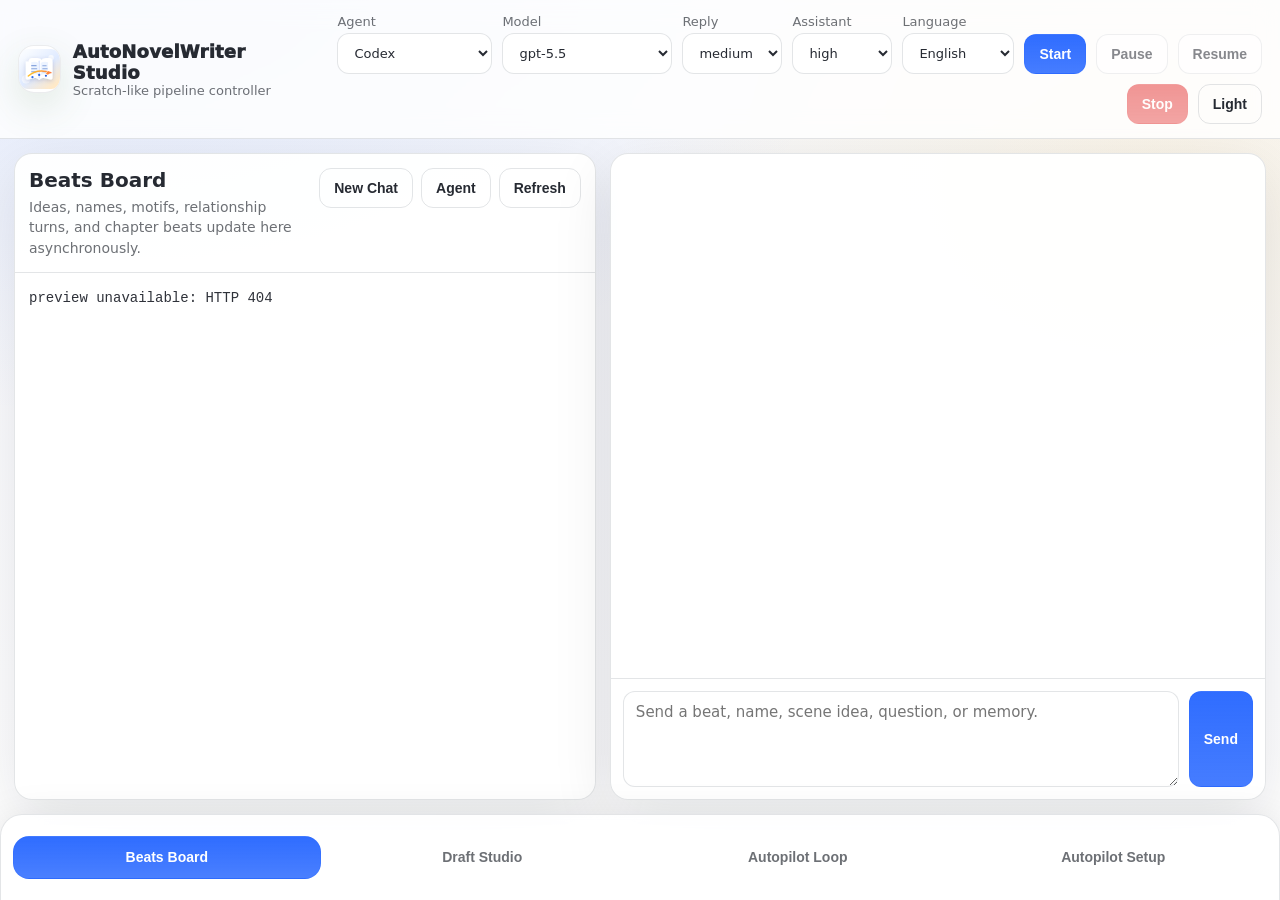
==== pwa/index.html @ f97e1dcf "Add browser chat sessions" ====
<!doctype html>
<html lang="en">
  <head>
    <meta charset="UTF-8" />
    <meta
      name="viewport"
      content="width=device-width, initial-scale=1, maximum-scale=1, user-scalable=no, viewport-fit=cover"
    />
    <title>AutoNovelWriter Studio</title>
    <link rel="icon" href="autonovelwriter-icon.svg" type="image/svg+xml" />
    <link rel="apple-touch-icon" href="autonovelwriter-icon-192.png" />
    <link rel="manifest" href="manifest.json" />
    <meta name="theme-color" content="#2767ff" />
    <link rel="stylesheet" href="styles.css" />
    <script>
      window.__AUTOAPPDEV_CONFIG__ = window.__AUTOAPPDEV_CONFIG__ || {};
    </script>
    <script src="config.local.js"></script>
    <script>
      (() => {
        const cfg = window.__AUTOAPPDEV_CONFIG__;
        const hasApiBase = Object.prototype.hasOwnProperty.call(cfg, "API_BASE_URL");
        if (!hasApiBase || cfg.API_BASE_URL === undefined || cfg.API_BASE_URL === null) {
          const localHosts = new Set(["127.0.0.1", "localhost", "::1"]);
          cfg.API_BASE_URL = localHosts.has(window.location.hostname) ? "http://127.0.0.1:8788" : "";
        }
      })();
    </script>
    <script src="api-client.js" defer></script>
    <script src="i18n.js" defer></script>
    <script src="app.js" defer></script>
  </head>
  <body data-theme="light">
    <header class="topbar">
      <div class="brand">
        <div class="logo">
          <img src="autonovelwriter-icon.svg" alt="AutoNovelWriter icon" />
        </div>
        <div class="brand-text">
          <div class="brand-name" data-i18n="ui.brand.name">AutoNovelWriter Studio</div>
          <div class="brand-sub" data-i18n="ui.brand.sub">Scratch-like pipeline controller</div>
        </div>
      </div>

      <button class="btn btn--ghost settings-toggle" id="settings-toggle" type="button" aria-expanded="false" aria-controls="topbar-controls">
        Settings
      </button>

      <div class="controls" id="topbar-controls">
        <div class="select">
          <label data-i18n="ui.label.agent">Agent</label>
          <select id="agent-select">
            <option value="codex">Codex</option>
            <option value="copilot" disabled>Copilot (coming)</option>
            <option value="gemini" disabled>Gemini (coming)</option>
            <option value="claude" disabled>Claude (coming)</option>
          </select>
        </div>
        <div class="select">
          <label data-i18n="ui.label.model">Model</label>
          <select id="model-select">
            <option value="gpt-5.5" selected>gpt-5.5</option>
            <option value="gpt-5.3-codex">gpt-5.3-codex</option>
            <option value="gpt-5.3-codex-mini" disabled>gpt-5.3-codex-mini</option>
          </select>
        </div>
        <div class="select">
          <label>Reply</label>
          <select id="novel-reply-reasoning">
            <option value="medium" selected>medium</option>
            <option value="low">low</option>
            <option value="high">high</option>
          </select>
        </div>
        <div class="select">
          <label>Assistant</label>
          <select id="novel-assistant-reasoning">
            <option value="high" selected>high</option>
            <option value="medium">medium</option>
            <option value="xhigh">xhigh</option>
          </select>
        </div>

        <div class="select">
          <label data-i18n="ui.label.language">Language</label>
          <select id="ui-lang">
            <option value="zh-Hans">中文(简体)</option>
            <option value="zh-Hant">中文(繁體)</option>
            <option value="en" selected>English</option>
            <option value="ja">日本語</option>
            <option value="ko">한국어</option>
            <option value="vi">Tiếng Việt</option>
            <option value="ar">العربية</option>
            <option value="fr">Français</option>
            <option value="es">Español</option>
          </select>
        </div>

        <button class="btn btn--primary" id="btn-start" data-i18n="ui.btn.start">Start</button>
        <button class="btn" id="btn-pause" data-i18n="ui.btn.pause">Pause</button>
        <button class="btn" id="btn-resume" data-i18n="ui.btn.resume">Resume</button>
        <button class="btn btn--danger" id="btn-stop" data-i18n="ui.btn.stop">Stop</button>
        <span class="ctrl-msg" id="ctrl-msg" aria-live="polite"></span>

        <button class="btn btn--ghost" id="btn-theme">Light</button>
      </div>
    </header>

    <main class="layout workspace-panel" data-novel-panel="setup" hidden aria-label="Autopilot setup workspace">
      <section class="panel panel--toolbox">
        <div class="panel-head">
          <div class="panel-title" data-i18n="ui.panel.blocks.title">Blocks</div>
          <div class="panel-hint" data-i18n="ui.panel.blocks.hint">Drag to canvas</div>
        </div>
        <div class="toolbox" id="toolbox">
          <div class="block block--plan" draggable="true" data-block="plan" data-i18n="ui.block.plan">Plan</div>
          <div class="block block--work" draggable="true" data-block="work" data-i18n="ui.block.work">Work</div>
          <div class="block block--debug" draggable="true" data-block="debug" data-i18n="ui.block.debug">Debug</div>
          <div class="block block--fix" draggable="true" data-block="fix" data-i18n="ui.block.fix">Fix</div>
          <div class="block block--summary" draggable="true" data-block="summary" data-i18n="ui.block.summary">
            Summary
          </div>
          <div class="block block--summary" draggable="true" data-block="update_readme" data-i18n="ui.block.update_readme">
            Update README
          </div>
          <div class="block block--release" draggable="true" data-block="commit_push" data-i18n="ui.block.commit_push">
            Commit+Push
          </div>
          <div class="block block--loop" draggable="true" data-block="metatasks_generator" data-i18n="ui.block.metatasks_generator">
            Meta Tasks
          </div>
          <div class="block block--loop" draggable="true" data-block="for_n_round" data-i18n="ui.block.for_n_round">
            For N_ROUND
          </div>
          <div class="block block--loop" draggable="true" data-block="for_each_task" data-i18n="ui.block.for_each_task">
            For each task
          </div>
          <div class="block block--loop" draggable="true" data-block="if_else" data-i18n="ui.block.if_else">
            If/Else
          </div>
        </div>
      </section>

      <section class="panel panel--canvas">
        <div class="panel-head">
          <div class="panel-title" data-i18n="ui.panel.program.title">Program</div>
          <div class="panel-actions">
            <button class="btn btn--ghost" type="button" data-agent-monitor>Agent</button>
            <button class="btn btn--ghost" id="btn-clear" data-i18n="ui.btn.clear">Clear</button>
            <button class="btn btn--ghost" id="btn-export" data-i18n="ui.btn.export_json">Export JSON</button>
            <button class="btn btn--ghost" id="btn-send-plan" data-i18n="ui.btn.send_plan">Send Plan</button>
            <button class="btn btn--ghost" id="btn-save-script" data-i18n="ui.btn.save_script">Save Script</button>
            <button class="btn btn--ghost" id="btn-load-script" data-i18n="ui.btn.load_script">Load Script</button>
          </div>
        </div>
        <div class="canvas" id="canvas" aria-label="Program canvas" data-i18n-aria-label="ui.canvas.aria">
          <div class="canvas-empty" id="canvas-empty">
            <span data-i18n="ui.canvas.empty">Drop blocks here to build a pipeline.</span>
          </div>
        </div>
        <pre class="export" id="export" hidden></pre>
      </section>

      <section class="panel panel--right">
        <div class="tabs">
          <button class="tab is-active" data-tab="status" data-i18n="ui.tab.status">Status</button>
          <button class="tab" data-tab="chat" data-i18n="ui.tab.inbox">Inbox</button>
          <button class="tab" data-tab="logs" data-i18n="ui.tab.logs">Logs</button>
          <button class="tab" data-tab="actions" data-i18n="ui.tab.actions">Actions</button>
          <button class="tab" data-tab="script" data-i18n="ui.tab.script">Script</button>
        </div>

        <div class="tabview" id="tab-status">
          <div class="kv">
            <div class="k" data-i18n="ui.status.backend">Backend</div>
            <div class="v badge badge--unknown" id="backend-health">unknown</div>
          </div>
          <div class="kv">
            <div class="k" data-i18n="ui.status.db">DB</div>
            <div class="v badge badge--unknown" id="db-health">unknown</div>
          </div>
          <div class="kv">
            <div class="k" data-i18n="ui.status.pipeline">Pipeline</div>
            <div class="v badge badge--unknown" id="pipeline-status">idle</div>
          </div>
          <div class="kv">
            <div class="k" data-i18n="ui.status.pid">PID</div>
            <div class="v" id="pipeline-pid">-</div>
          </div>
          <div class="hintbox">
            Use Inbox to inject guidance while the pipeline runs. Messages are written to a runtime inbox that scripts can consume.
          </div>

          <div class="divider"></div>
          <div class="panel-title" data-i18n="ui.panel.workspace.title">Workspace</div>
          <div class="panel-hint" data-i18n="ui.panel.workspace.hint">Materials + shared context (persisted per workspace)</div>

          <div class="actionsection scriptbar">
            <input class="input" id="ws-slug" placeholder="my_workspace" data-i18n-placeholder="ui.ws.slug_ph" />
            <button class="btn btn--ghost" id="ws-load" data-i18n="ui.btn.load">Load</button>
            <button class="btn btn--ghost" id="ws-save" data-i18n="ui.btn.save">Save</button>
          </div>

          <div class="actiongrid">
            <div class="select">
              <label data-i18n="ui.ws.default_language">Default language</label>
              <select id="ws-language">
                <option value="zh-Hans">zh-Hans</option>
                <option value="zh-Hant">zh-Hant</option>
                <option value="en" selected>en</option>
                <option value="ja">ja</option>
                <option value="ko">ko</option>
                <option value="vi">vi</option>
                <option value="ar">ar</option>
                <option value="fr">fr</option>
                <option value="es">es</option>
              </select>
            </div>
            <div class="select">
              <label data-i18n="ui.ws.shared_context_path_optional">Shared context path (optional)</label>
              <input
                class="input"
                id="ws-context-path"
                placeholder="docs/shared_context.md"
                data-i18n-placeholder="ui.ws.shared_context_path_ph"
              />
            </div>
          </div>

          <div class="select actionsection">
            <label data-i18n="ui.ws.materials_paths">Materials paths (one per line)</label>
            <textarea
              class="input action-text"
              id="ws-materials"
              spellcheck="false"
              placeholder="materials\nmaterials/screenshots"
              data-i18n-placeholder="ui.ws.materials_paths_ph"
            ></textarea>
          </div>

          <div class="select actionsection">
            <label data-i18n="ui.ws.shared_context_text">Shared context text</label>
            <textarea
              class="input action-text"
              id="ws-context-text"
              spellcheck="false"
              placeholder="Shared context visible to all tasks in this workspace..."
              data-i18n-placeholder="ui.ws.shared_context_text_ph"
            ></textarea>
          </div>

          <div class="script-msg" id="ws-msg" aria-live="polite"></div>
          <div class="hintbox">
            Workspace config is validated to stay under <code>auto-apps/&lt;workspace&gt;/</code>.
            Paths must be workspace-relative (no <code>..</code>, no absolute paths).
          </div>
        </div>

        <div class="tabview" id="tab-chat" hidden>
          <div class="chatlog" id="chatlog"></div>
          <div class="chatbar">
            <input
              class="input"
              id="chat-input"
              placeholder="Send a message to the pipeline inbox..."
              data-i18n-placeholder="ui.chat.input_ph"
            />
            <button class="btn btn--primary" id="chat-send" data-i18n="ui.btn.send">Send</button>
          </div>
        </div>

        <div class="tabview" id="tab-logs" hidden>
          <div class="logbar">
            <select class="input" id="log-select">
              <option value="pipeline">pipeline.log</option>
              <option value="backend">backend.log</option>
            </select>
            <button
              class="btn btn--ghost"
              id="log-follow"
              aria-label="Auto-scroll follow"
              aria-pressed="true"
              title="Toggle auto-scroll (pause to select/copy)"
              data-i18n-aria-label="ui.logs.follow_aria"
              data-i18n-title="ui.logs.follow_title"
            >
              Pause
            </button>
            <button class="btn btn--ghost" id="log-refresh" data-i18n="ui.btn.refresh">Refresh</button>
          </div>
          <pre class="logview" id="logview"></pre>
        </div>

        <div class="tabview" id="tab-actions" hidden>
          <div class="actionbar">
            <button class="btn btn--ghost" id="actions-refresh" data-i18n="ui.btn.refresh">Refresh</button>
            <button class="btn btn--ghost" id="actions-new" data-i18n="ui.btn.new">New</button>
            <button class="btn btn--ghost" id="actions-save" data-i18n="ui.btn.save">Save</button>
            <button class="btn btn--ghost btn--danger" id="actions-delete" data-i18n="ui.btn.delete">Delete</button>
          </div>

          <div
            class="actionlist"
            id="actions-list"
            aria-label="Action definitions"
            data-i18n-aria-label="ui.actions.list_aria"
          ></div>

          <div class="divider"></div>

          <div class="actiongrid">
            <div class="select">
              <label data-i18n="ui.actions.id">ID</label>
              <input
                class="input"
                id="action-id"
                type="text"
                placeholder="(new)"
                data-i18n-placeholder="ui.actions.id_ph"
                disabled
              />
            </div>
            <div class="select">
              <label data-i18n="ui.actions.enabled">Enabled</label>
              <select id="action-enabled">
                <option value="true">true</option>
                <option value="false">false</option>
              </select>
            </div>
            <div class="select">
              <label data-i18n="ui.actions.title">Title</label>
              <input
                class="input"
                id="action-title"
                placeholder="Action title"
                data-i18n-placeholder="ui.actions.action_title_ph"
              />
            </div>
            <div class="select">
              <label data-i18n="ui.actions.kind">Kind</label>
              <select id="action-kind">
                <option value="prompt">prompt</option>
                <option value="command">command</option>
              </select>
            </div>
          </div>

          <div class="actionsection" id="action-section-prompt">
            <div class="select">
              <label data-i18n="ui.actions.prompt">Prompt</label>
              <textarea
                class="input action-text"
                id="action-prompt"
                spellcheck="false"
                placeholder="Prompt template..."
                data-i18n-placeholder="ui.actions.prompt_ph"
              ></textarea>
            </div>
            <div class="actiongrid">
              <div class="select">
                <label data-i18n="ui.actions.agent_optional">Agent (optional)</label>
                <input class="input" id="action-agent" placeholder="codex" />
              </div>
              <div class="select">
                <label data-i18n="ui.actions.model_optional">Model (optional)</label>
                <input class="input" id="action-model" placeholder="gpt-5.3-codex" />
              </div>
            </div>
            <div class="actiongrid">
              <div class="select">
                <label data-i18n="ui.actions.reasoning">Reasoning</label>
                <select id="action-reasoning">
                  <option value="low">low</option>
                  <option value="medium" selected>medium</option>
                  <option value="high">high</option>
                  <option value="xhigh">xhigh</option>
                </select>
              </div>
              <div class="select">
                <label data-i18n="ui.actions.timeout_optional">Timeout (s, optional)</label>
                <input class="input" id="action-timeout" type="number" min="5" max="300" step="1" placeholder="45" />
              </div>
            </div>
          </div>

          <div class="actionsection" id="action-section-command" hidden>
            <div class="select">
              <label data-i18n="ui.actions.cmd">Cmd</label>
              <textarea
                class="input action-text"
                id="action-cmd"
                spellcheck="false"
                placeholder="bash scripts/my_tool.sh"
                data-i18n-placeholder="ui.actions.cmd_ph"
              ></textarea>
            </div>
            <div class="actiongrid">
              <div class="select">
                <label data-i18n="ui.actions.shell_v0">Shell (v0)</label>
                <input class="input" id="action-shell" value="bash" disabled />
              </div>
              <div class="select">
                <label data-i18n="ui.actions.cwd_repo_relative">CWD (repo-relative)</label>
                <input class="input" id="action-cwd" placeholder="." data-i18n-placeholder="ui.actions.cwd_ph" />
              </div>
              <div class="select">
                <label data-i18n="ui.actions.timeout_optional">Timeout (s, optional)</label>
                <input
                  class="input"
                  id="action-timeout-cmd"
                  type="number"
                  min="1"
                  max="3600"
                  step="1"
                  placeholder="60"
                />
              </div>
            </div>
          </div>

          <div class="script-msg" id="actions-msg" aria-live="polite"></div>
          <div class="hintbox">
            Kind changes are not supported in v0. For command actions, <code>shell</code> is always <code>bash</code> and
            <code>cwd</code> must stay within the repo.
          </div>
        </div>

        <div class="tabview" id="tab-script" hidden>
          <div class="scriptbar">
            <input class="input" id="script-file" type="file" accept=".aaps,.sh,.txt" />
            <button
              class="btn btn--ghost"
              id="script-parse"
              title="Parse AAPS v1 formatted script into blocks"
              data-i18n="ui.script.parse"
              data-i18n-title="ui.script.parse_title"
            >
              Parse AAPS -> Blocks
            </button>
            <button
              class="btn btn--ghost"
              id="script-import-shell"
              title="Import a shell script annotated with # AAPS: lines"
              data-i18n="ui.script.import_shell"
              data-i18n-title="ui.script.import_shell_title"
            >
              Import Shell -> Blocks
            </button>
            <button
              class="btn btn--ghost"
              id="script-from-blocks"
              title="Generate an AAPS v1 script from the current blocks"
              data-i18n="ui.script.from_blocks"
              data-i18n-title="ui.script.from_blocks_title"
            >
              From Blocks
            </button>
            <button
              class="btn btn--ghost"
              id="script-download-aaps"
              title="Download the generated AAPS v1 formatted script (.aaps)"
              data-i18n="ui.script.download_aaps"
              data-i18n-title="ui.script.download_aaps_title"
            >
              Download AAPS
            </button>
            <button
              class="btn btn--ghost"
              id="script-download-runner"
              title="Download a generated runnable shell runner (.sh)"
              data-i18n="ui.script.download_runner"
              data-i18n-title="ui.script.download_runner_title"
            >
              Download Runner
            </button>
          </div>
          <textarea
            class="script-text"
            id="script-text"
            spellcheck="false"
            placeholder="Paste AAPS v1 here (AUTOAPPDEV_PIPELINE 1 ...), or paste an annotated .sh (lines starting with # AAPS:) and click Import..."
            data-i18n-placeholder="ui.script.text_ph"
          ></textarea>
          <div class="script-msg" id="script-msg" aria-live="polite"></div>
          <div class="hintbox">
            Canvas visualization is step-level only: STEP.block values become blocks. TASK/STEP titles and ACTIONs are not
            visualized (yet).
          </div>
        </div>
      </section>
      <section class="setup-chat writing-chat" aria-label="Autopilot setup chat">
        <div class="chatlog chatlog--large" id="novel-chatlog-setup"></div>
        <div class="chatbar chatbar--large">
          <textarea
            id="novel-setup"
            class="input"
            placeholder="Ask to edit the Scratch-like Autopilot Setup. Loop script changes must pass AAPS validation."
          ></textarea>
          <button class="btn btn--primary" id="novel-setup-send">Send</button>
        </div>
      </section>
    </main>

    <section
      class="writing-screen workspace-panel is-active is-preview-collapsed"
      data-novel-panel="beats"
      aria-label="Beats board workspace"
    >
      <div class="writing-preview">
        <div class="writing-head">
          <div>
            <h2>Beats Board</h2>
            <p>Ideas, names, motifs, relationship turns, and chapter beats update here asynchronously.</p>
          </div>
          <div class="writing-actions">
            <button class="btn btn--ghost preview-toggle" type="button" data-preview-toggle aria-expanded="false">Preview</button>
            <button class="btn btn--ghost" type="button" data-new-chat>New Chat</button>
            <button class="btn btn--ghost" type="button" data-agent-monitor>Agent</button>
            <button class="btn btn--ghost" id="beats-refresh">Refresh</button>
          </div>
        </div>
        <pre id="beats-preview" class="preview-text">loading...</pre>
      </div>
      <div class="writing-chat">
        <div class="chatlog chatlog--large" id="novel-chatlog-beats"></div>
        <div class="chatbar chatbar--large">
          <textarea id="novel-beats" class="input" placeholder="Send a beat, name, scene idea, question, or memory."></textarea>
          <button class="btn btn--primary" id="novel-beats-send">Send</button>
        </div>
      </div>
    </section>

    <section
      class="writing-screen workspace-panel is-preview-collapsed"
      data-novel-panel="draft"
      hidden
      aria-label="Draft studio workspace"
    >
      <div class="writing-preview">
        <div class="writing-head">
          <div>
            <h2>Draft Studio</h2>
            <p>Latest chapter draft preview stays above the chat so writing and guidance remain connected.</p>
          </div>
          <div class="writing-actions">
            <button class="btn btn--ghost preview-toggle" type="button" data-preview-toggle aria-expanded="false">Preview</button>
            <button class="btn btn--ghost" type="button" data-new-chat>New Chat</button>
            <button class="btn btn--ghost" type="button" data-agent-monitor>Agent</button>
            <button class="btn btn--ghost" id="draft-refresh">Refresh</button>
          </div>
        </div>
        <pre id="draft-preview" class="preview-text">loading...</pre>
      </div>
      <div class="writing-chat">
        <div class="chatlog chatlog--large" id="novel-chatlog-draft"></div>
        <div class="chatbar chatbar--large">
          <textarea id="novel-draft" class="input" placeholder="Ask for a chapter, scene, dialogue pass, revision, or continuation."></textarea>
          <button class="btn btn--primary" id="novel-draft-send">Send</button>
        </div>
      </div>
    </section>

    <section
      class="writing-screen workspace-panel is-preview-collapsed"
      data-novel-panel="loop"
      hidden
      aria-label="Autopilot loop workspace"
    >
      <div class="writing-preview">
        <div class="writing-head">
          <div>
            <h2>Autopilot Loop</h2>
            <p>Chat can revise the loop, but only schema-checked AAPS scripts are accepted and loaded.</p>
          </div>
          <div class="writing-actions">
            <button class="btn btn--ghost preview-toggle" type="button" data-preview-toggle aria-expanded="false">Preview</button>
            <button class="btn btn--ghost" type="button" data-new-chat>New Chat</button>
            <button class="btn btn--ghost" type="button" data-agent-monitor>Agent</button>
            <button class="btn btn--ghost" type="button" data-novel-tab="setup">Autopilot Setup</button>
          </div>
        </div>
        <pre id="loop-preview" class="preview-text">loading...</pre>
      </div>
      <div class="writing-chat">
        <div class="chatlog chatlog--large" id="novel-chatlog-loop"></div>
        <div class="chatbar chatbar--large">
          <textarea id="novel-loop" class="input" placeholder="Describe a loop change or autonomous writing goal."></textarea>
          <button class="btn btn--primary" id="novel-loop-send">Send</button>
        </div>
      </div>
    </section>

    <aside class="agent-popover" id="agent-popover" hidden>
      <div class="writing-head">
        <div>
          <h2>Agent Monitor</h2>
          <p>Reply uses gpt-5.5 medium. Assistant defaults to high and runs as a background task.</p>
        </div>
        <button class="btn btn--ghost" id="agent-popover-close" type="button">Close</button>
      </div>
      <pre class="novel-agent-status" id="novel-agent-status">loading...</pre>
      <button class="btn btn--ghost" id="novel-agent-refresh" type="button">Refresh</button>
    </aside>

    <div class="toast-stack" id="toast-stack" aria-live="polite" aria-atomic="false"></div>

    <nav class="novel-tabs bottom-nav" aria-label="Novel workspace tabs">
      <button class="novel-tab is-active" type="button" data-novel-tab="beats">Beats Board</button>
      <button class="novel-tab" type="button" data-novel-tab="draft">Draft Studio</button>
      <button class="novel-tab" type="button" data-novel-tab="loop">Autopilot Loop</button>
      <button class="novel-tab" type="button" data-novel-tab="setup">Autopilot Setup</button>
    </nav>
  </body>
</html>
---- pwa/styles.css ----
:root {
  --bg: #f6f7fb;
  --panel: #ffffff;
  --stroke: rgba(30, 40, 60, 0.12);
  --text: rgba(20, 24, 33, 0.92);
  --muted: rgba(20, 24, 33, 0.62);
  --shadow: 0 18px 60px rgba(12, 18, 28, 0.10);
  --radius: 18px;

  --blue: #2767ff;
  --red: #e43d3d;

  --b-plan: #ffbf2f;
  --b-work: #4f86ff;
  --b-debug: #00b89c;
  --b-fix: #ff6d3d;
  --b-summary: #8d5bff;
  --b-release: #2f2f2f;
  --b-loop: #00a1ff;
  --b-input: #ffd6e7;
  --font-xs: 13px;
  --font-sm: 14px;
  --font-ui: 15px;
  --font-readable: 16px;
  --font-code: 14px;
  --font-title: 20px;
  --topbar-h: 92px;
  --bottom-nav-h: 86px;
}

[hidden] { display: none !important; }

* { box-sizing: border-box; }

html, body {
  height: 100%;
  width: 100%;
  max-width: 100%;
  margin: 0;
  font-family: ui-rounded, ui-sans-serif, system-ui, -apple-system, "Segoe UI", "Helvetica Neue", Arial;
  font-size: var(--font-ui);
  color: var(--text);
  background:
    radial-gradient(1200px 700px at 10% 0%, rgba(39, 103, 255, 0.10), transparent 60%),
    radial-gradient(900px 700px at 90% 20%, rgba(255, 191, 47, 0.10), transparent 60%),
    linear-gradient(180deg, var(--bg), #ffffff);
}

html {
  overflow-x: hidden;
  overscroll-behavior-x: none;
  touch-action: pan-y;
}

body {
  padding-bottom: var(--bottom-nav-h);
  overflow: hidden;
  overflow-x: hidden;
  position: relative;
  max-width: 100vw;
  overscroll-behavior-x: none;
}

body[data-theme="dark"] {
  --bg: #0c101a;
  --panel: rgba(20, 24, 33, 0.92);
  --stroke: rgba(255, 255, 255, 0.10);
  --text: rgba(255, 255, 255, 0.92);
  --muted: rgba(255, 255, 255, 0.62);
  --shadow: 0 22px 90px rgba(0, 0, 0, 0.55);
  background:
    radial-gradient(1200px 700px at 10% 0%, rgba(39, 103, 255, 0.18), transparent 60%),
    radial-gradient(900px 700px at 90% 20%, rgba(255, 191, 47, 0.10), transparent 60%),
    linear-gradient(180deg, var(--bg), #060913);
}

.topbar {
  position: sticky;
  top: 0;
  z-index: 10;
  display: flex;
  align-items: center;
  justify-content: space-between;
  gap: 16px;
  padding: 14px 18px;
  min-height: var(--topbar-h);
  backdrop-filter: blur(12px);
  background: color-mix(in srgb, var(--panel) 80%, transparent);
  border-bottom: 1px solid var(--stroke);
}

.brand {
  display: flex;
  align-items: center;
  gap: 12px;
  min-width: 260px;
}

.logo {
  width: 48px;
  height: 48px;
  border-radius: 16px;
  display: grid;
  place-items: center;
  background: #ffffff;
  border: 1px solid color-mix(in srgb, var(--stroke) 70%, transparent);
  box-shadow: 0 14px 38px rgba(75, 132, 55, 0.16);
  overflow: hidden;
}

.logo img {
  width: 100%;
  height: 100%;
  object-fit: contain;
  display: block;
}

.brand-name {
  font-weight: 950;
  font-size: 18px;
  letter-spacing: 0.2px;
}

.brand-sub {
  font-size: var(--font-xs);
  color: var(--muted);
}

.controls {
  display: flex;
  align-items: end;
  gap: 10px;
  flex-wrap: wrap;
  justify-content: flex-end;
}

.settings-toggle {
  display: none;
}

.select {
  display: flex;
  flex-direction: column;
  gap: 4px;
  font-size: var(--font-xs);
  color: var(--muted);
}

select, input, textarea {
  border: 1px solid var(--stroke);
  background: var(--panel);
  color: var(--text);
  border-radius: 12px;
  padding: 11px 12px;
  font: inherit;
  outline: none;
}

.btn {
  border: 1px solid var(--stroke);
  background: var(--panel);
  color: var(--text);
  border-radius: 12px;
  padding: 11px 14px;
  font-weight: 850;
  font-size: var(--font-sm);
  cursor: pointer;
}

.btn:active { transform: translateY(1px); }

.btn:disabled {
  opacity: 0.55;
  cursor: not-allowed;
}

.btn:disabled:active { transform: none; }

.ctrl-msg {
  max-width: 320px;
  font-size: var(--font-xs);
  line-height: 1.35;
  color: var(--muted);
  align-self: center;
}

.ctrl-msg:empty { display: none; }

.ctrl-msg.is-error { color: var(--red); }

.btn--primary {
  background: linear-gradient(180deg, rgba(39, 103, 255, 0.96), rgba(39, 103, 255, 0.86));
  color: white;
  border-color: rgba(39, 103, 255, 0.20);
}

.btn--danger {
  background: linear-gradient(180deg, rgba(228, 61, 61, 0.98), rgba(228, 61, 61, 0.84));
  color: white;
  border-color: rgba(228, 61, 61, 0.25);
}

.btn--ghost {
  background: transparent;
}

.layout {
  height: calc(100dvh - var(--topbar-h) - var(--bottom-nav-h));
  display: grid;
  grid-template-columns: 260px minmax(520px, 1fr) 360px;
  grid-template-rows: minmax(0, 1fr) minmax(180px, 0.34fr);
  gap: 14px;
  padding: 14px;
}

.workspace-panel {
  min-height: 0;
}

.workspace-panel.is-active {
  display: grid;
}

.bottom-nav {
  position: fixed;
  left: 0;
  right: 0;
  bottom: 0;
  z-index: 40;
  width: 100%;
  max-width: 100vw;
  min-height: var(--bottom-nav-h);
  display: flex;
  gap: 8px;
  align-items: center;
  justify-content: space-between;
  padding: 8px 12px calc(8px + env(safe-area-inset-bottom));
  border: 1px solid var(--stroke);
  border-bottom: 0;
  border-radius: 22px 22px 0 0;
  background: color-mix(in srgb, var(--panel) 90%, transparent);
  box-shadow: 0 18px 50px rgba(12, 18, 28, 0.18);
  backdrop-filter: blur(18px);
}

.novel-tab {
  border: 1px solid transparent;
  border-radius: 16px;
  min-width: 0;
  flex: 1;
  overflow: hidden;
  padding: 12px 8px;
  background: transparent;
  color: var(--muted);
  font-weight: 900;
  font-size: var(--font-sm);
  line-height: 1.18;
  white-space: normal;
  overflow-wrap: anywhere;
  cursor: pointer;
}

.novel-tab.is-active {
  color: white;
  background: linear-gradient(180deg, rgba(39, 103, 255, 0.96), rgba(39, 103, 255, 0.84));
  border-color: rgba(39, 103, 255, 0.20);
}

.writing-screen {
  height: calc(100dvh - var(--topbar-h) - var(--bottom-nav-h));
  grid-template-columns: minmax(360px, 0.94fr) minmax(420px, 1.06fr);
  grid-template-rows: minmax(0, 1fr);
  gap: 14px;
  padding: 14px;
}

.loop-screen {
  height: calc(100dvh - var(--topbar-h) - var(--bottom-nav-h));
  padding: 14px;
}

.writing-preview,
.writing-chat,
.loop-card {
  min-height: 0;
  border: 1px solid var(--stroke);
  border-radius: var(--radius);
  background: color-mix(in srgb, var(--panel) 94%, transparent);
  box-shadow: var(--shadow);
}

.writing-preview,
.loop-card {
  display: flex;
  flex-direction: column;
  overflow: hidden;
}

.writing-chat {
  display: grid;
  grid-template-rows: minmax(0, 1fr) auto;
  overflow: hidden;
}

.setup-chat {
  grid-column: 1 / -1;
  min-height: 0;
}

.writing-head {
  display: flex;
  align-items: flex-start;
  justify-content: space-between;
  min-width: 0;
  gap: 12px;
  padding: 14px;
  border-bottom: 1px solid var(--stroke);
}

.writing-head > div:first-child {
  min-width: 0;
  flex: 1 1 auto;
}

.writing-head h2 {
  margin: 0;
  font-size: var(--font-title);
  line-height: 1.2;
}

.writing-head p {
  margin: 5px 0 0;
  color: var(--muted);
  font-size: var(--font-sm);
  line-height: 1.45;
}

.writing-actions {
  display: flex;
  align-items: center;
  justify-content: flex-end;
  gap: 8px;
  min-width: 0;
  flex-shrink: 0;
}

.preview-text,
.chatbar--large textarea {
  overflow-wrap: anywhere;
}

.preview-text {
  flex: 1;
  margin: 0;
  padding: 14px;
  overflow: auto;
  color: color-mix(in srgb, var(--text) 88%, var(--muted));
  white-space: pre-wrap;
  font-family: ui-monospace, SFMono-Regular, Menlo, Monaco, Consolas, "Liberation Mono", "Courier New", monospace;
  font-size: var(--font-code);
  line-height: 1.62;
}

.chatlog--large {
  min-height: 0;
  padding: 14px;
  overflow: auto;
}

.chatbar--large {
  padding: 12px;
}

.chatbar--large textarea {
  width: 100%;
  min-height: 96px;
  max-height: 180px;
  resize: vertical;
}

.preview-toggle {
  display: none;
}

.loop-card {
  max-width: 1180px;
  width: 100%;
  margin: 0 auto;
}

.loop-card .chatbar--large {
  border-top: 1px solid var(--stroke);
}

.agent-popover {
  position: fixed;
  right: 18px;
  bottom: calc(var(--bottom-nav-h) + 62px);
  z-index: 43;
  width: min(460px, calc(100vw - 30px));
  max-height: min(640px, calc(100dvh - 170px));
  overflow: auto;
  border: 1px solid var(--stroke);
  border-radius: 22px;
  background: color-mix(in srgb, var(--panel) 84%, transparent);
  box-shadow: 0 24px 80px rgba(12, 18, 28, 0.24);
  backdrop-filter: blur(18px);
}

.toast-stack {
  position: fixed;
  right: 18px;
  bottom: calc(var(--bottom-nav-h) + 18px);
  z-index: 50;
  display: grid;
  gap: 10px;
  width: min(440px, calc(100vw - 36px));
  pointer-events: none;
}

.toast {
  justify-self: end;
  max-width: 100%;
  padding: 13px 15px;
  border-radius: 16px;
  border: 1px solid color-mix(in srgb, var(--blue) 22%, var(--stroke));
  color: var(--text);
  background:
    linear-gradient(135deg, rgba(255, 255, 255, 0.96), rgba(255, 251, 235, 0.95)),
    var(--panel);
  box-shadow: 0 18px 55px rgba(12, 18, 28, 0.16);
  font-size: var(--font-readable);
  line-height: 1.46;
  pointer-events: auto;
  transition: opacity 160ms ease, transform 160ms ease;
}

.toast--notice {
  border-color: color-mix(in srgb, var(--b-plan) 35%, var(--stroke));
}

.agent-popover .novel-agent-status {
  margin: 12px;
}

.agent-popover > .btn {
  margin: 0 12px 12px;
}

.novel-agent-status {
  min-height: 88px;
  margin: 0;
  padding: 12px;
  border: 1px solid var(--stroke);
  border-radius: 12px;
  background: color-mix(in srgb, var(--panel) 88%, var(--bg));
  color: var(--text);
  white-space: pre-wrap;
  overflow: auto;
  font-size: var(--font-sm);
  line-height: 1.5;
}

.panel {
  background: var(--panel);
  border: 1px solid var(--stroke);
  border-radius: var(--radius);
  box-shadow: var(--shadow);
  min-height: 0;
  display: flex;
  flex-direction: column;
  overflow: hidden;
}

.panel-head {
  padding: 12px 14px;
  display: flex;
  align-items: center;
  justify-content: space-between;
  border-bottom: 1px solid var(--stroke);
}

.panel-title {
  font-weight: 950;
  font-size: 16px;
}

.panel-hint {
  font-size: var(--font-xs);
  color: var(--muted);
}

.panel-actions {
  display: flex;
  gap: 8px;
}

.toolbox {
  padding: 14px;
  display: flex;
  flex-direction: column;
  gap: 10px;
}

.divider {
  height: 1px;
  background: var(--stroke);
  margin: 6px 0;
}

.block {
  padding: 12px 12px;
  border-radius: 14px;
  color: rgba(255, 255, 255, 0.95);
  font-weight: 950;
  font-size: var(--font-sm);
  letter-spacing: 0.2px;
  cursor: grab;
  user-select: none;
  box-shadow: 0 14px 30px rgba(0, 0, 0, 0.10);
}

.block--plan { background: linear-gradient(180deg, color-mix(in srgb, var(--b-plan) 92%, white), var(--b-plan)); }
.block--work { background: linear-gradient(180deg, color-mix(in srgb, var(--b-work) 92%, white), var(--b-work)); }
.block--debug { background: linear-gradient(180deg, color-mix(in srgb, var(--b-debug) 92%, white), var(--b-debug)); }
.block--fix { background: linear-gradient(180deg, color-mix(in srgb, var(--b-fix) 92%, white), var(--b-fix)); }
.block--summary { background: linear-gradient(180deg, color-mix(in srgb, var(--b-summary) 92%, white), var(--b-summary)); }
.block--release { background: linear-gradient(180deg, rgba(25, 25, 25, 0.92), rgba(20, 20, 20, 0.86)); }
.block--loop { background: linear-gradient(180deg, rgba(0, 161, 255, 0.92), rgba(0, 140, 255, 0.86)); }
.block--input { background: linear-gradient(180deg, rgba(255, 214, 231, 0.92), rgba(255, 186, 214, 0.86)); color: rgba(20, 24, 33, 0.88); }

.canvas {
  padding: 14px;
  overflow: auto;
  flex: 1 1 auto;
  background:
    linear-gradient(transparent 23px, rgba(20, 24, 33, 0.05) 24px),
    linear-gradient(90deg, transparent 23px, rgba(20, 24, 33, 0.05) 24px);
  background-size: 24px 24px;
}

body[data-theme="dark"] .canvas {
  background:
    linear-gradient(transparent 23px, rgba(255, 255, 255, 0.06) 24px),
    linear-gradient(90deg, transparent 23px, rgba(255, 255, 255, 0.06) 24px);
  background-size: 24px 24px;
}

.canvas-empty {
  border: 1px dashed var(--stroke);
  border-radius: 18px;
  padding: 16px;
  color: var(--muted);
  font-size: var(--font-sm);
  text-align: center;
  background: color-mix(in srgb, var(--panel) 82%, transparent);
}

.program {
  display: flex;
  flex-direction: column;
  gap: 10px;
}

.prog-block {
  display: flex;
  align-items: center;
  justify-content: space-between;
  padding: 12px 12px;
  border-radius: 16px;
}

.prog-label {
  font-weight: 950;
  color: rgba(255, 255, 255, 0.95);
  font-size: var(--font-sm);
}

.prog-remove {
  border: 0;
  background: rgba(255, 255, 255, 0.18);
  color: rgba(255, 255, 255, 0.92);
  border-radius: 12px;
  width: 32px;
  height: 32px;
  cursor: pointer;
  font-weight: 950;
}

.prog-bind {
  border: 0;
  background: rgba(255, 255, 255, 0.18);
  color: rgba(255, 255, 255, 0.92);
  border-radius: 12px;
  padding: 0 10px;
  height: 32px;
  cursor: pointer;
  font-weight: 950;
  margin-right: 8px;
}

.export {
  border-top: 1px solid var(--stroke);
  padding: 12px 14px;
  margin: 0;
  overflow: auto;
  max-height: 220px;
  font-size: var(--font-code);
  line-height: 1.45;
  color: var(--muted);
}

.tabs {
  display: grid;
  grid-template-columns: repeat(5, 1fr);
  border-bottom: 1px solid var(--stroke);
}

.tab {
  border: 0;
  background: transparent;
  padding: 12px 10px;
  cursor: pointer;
  font-weight: 900;
  font-size: var(--font-sm);
  color: var(--muted);
}

.tab.is-active {
  color: var(--text);
  box-shadow: inset 0 -2px 0 rgba(39, 103, 255, 0.85);
}

.tabview {
  padding: 14px;
  overflow: auto;
  flex: 1 1 auto;
}

.kv {
  display: flex;
  justify-content: space-between;
  padding: 10px 0;
  border-bottom: 1px solid color-mix(in srgb, var(--stroke) 65%, transparent);
  font-size: var(--font-sm);
}

.k { color: var(--muted); font-weight: 850; }
.v { font-weight: 950; }

.badge {
  display: inline-flex;
  align-items: center;
  justify-content: center;
  padding: 6px 10px;
  border-radius: 999px;
  border: 1px solid var(--stroke);
  background: color-mix(in srgb, var(--panel) 92%, transparent);
  font-size: var(--font-xs);
  line-height: 1;
  letter-spacing: 0.3px;
}

.badge--unknown, .badge--idle { color: var(--muted); }
.badge--ok {
  color: color-mix(in srgb, var(--b-debug) 80%, var(--text));
  border-color: color-mix(in srgb, var(--b-debug) 40%, var(--stroke));
  background: color-mix(in srgb, var(--b-debug) 18%, var(--panel));
}
.badge--warn {
  color: color-mix(in srgb, var(--b-plan) 80%, var(--text));
  border-color: color-mix(in srgb, var(--b-plan) 45%, var(--stroke));
  background: color-mix(in srgb, var(--b-plan) 18%, var(--panel));
}
.badge--err {
  color: color-mix(in srgb, var(--red) 75%, var(--text));
  border-color: color-mix(in srgb, var(--red) 45%, var(--stroke));
  background: color-mix(in srgb, var(--red) 16%, var(--panel));
}

.hintbox {
  margin-top: 14px;
  padding: 12px;
  border-radius: 14px;
  border: 1px solid var(--stroke);
  background: color-mix(in srgb, rgba(39, 103, 255, 0.08) 75%, var(--panel));
  color: var(--muted);
  font-size: var(--font-sm);
  line-height: 1.55;
}

.chatlog {
  display: flex;
  flex-direction: column;
  gap: 14px;
  padding-bottom: 12px;
}

.msg {
  border: 1px solid var(--stroke);
  border-radius: 22px;
  max-width: min(760px, 86%);
  padding: 14px 16px;
  font-size: var(--font-readable);
  line-height: 1.52;
  background: color-mix(in srgb, var(--panel) 90%, transparent);
  box-shadow: 0 8px 24px rgba(12, 18, 28, 0.07);
  white-space: pre-wrap;
}

.msg--user {
  align-self: flex-end;
  color: white;
  background: linear-gradient(135deg, rgba(16, 145, 104, 0.96), rgba(8, 98, 88, 0.96));
  border-color: rgba(16, 145, 104, 0.35);
  border-bottom-right-radius: 8px;
}

.msg--system {
  align-self: flex-start;
  color: var(--text);
  background:
    linear-gradient(135deg, rgba(255, 251, 235, 0.94), rgba(255, 255, 255, 0.88)),
    color-mix(in srgb, var(--b-plan) 13%, var(--panel));
  border-color: color-mix(in srgb, var(--b-plan) 35%, var(--stroke));
  border-bottom-left-radius: 8px;
}

.chatbar {
  display: grid;
  grid-template-columns: 1fr auto;
  gap: 10px;
  padding-top: 12px;
  border-top: 1px solid var(--stroke);
}

.logbar {
  display: grid;
  grid-template-columns: 1fr auto auto;
  gap: 10px;
  margin-bottom: 10px;
}

.logview {
  margin: 0;
  padding: 12px;
  border-radius: 14px;
  border: 1px solid var(--stroke);
  background: color-mix(in srgb, var(--panel) 88%, transparent);
  color: color-mix(in srgb, var(--text) 78%, var(--muted));
  font-size: var(--font-code);
  line-height: 1.5;
  overflow: auto;
  white-space: pre-wrap;
  user-select: text;
}

.scriptbar {
  display: flex;
  flex-wrap: wrap;
  gap: 10px;
  margin-bottom: 10px;
}

.script-text {
  width: 100%;
  min-height: 220px;
  resize: vertical;
  font-family: ui-monospace, SFMono-Regular, Menlo, Monaco, Consolas, "Liberation Mono", "Courier New", monospace;
  font-size: var(--font-code);
  line-height: 1.52;
}

.script-msg {
  margin-top: 10px;
  font-size: var(--font-xs);
  line-height: 1.35;
  color: var(--muted);
  white-space: pre-wrap;
}

.script-msg:empty { display: none; }

.script-msg.is-error { color: var(--red); }

.actionbar {
  display: flex;
  flex-wrap: wrap;
  gap: 10px;
  margin-bottom: 10px;
}

.actionlist {
  border: 1px solid var(--stroke);
  border-radius: 14px;
  background: color-mix(in srgb, var(--panel) 88%, transparent);
  padding: 8px;
  max-height: 180px;
  overflow: auto;
}

.actionrow {
  width: 100%;
  display: grid;
  grid-template-columns: 1fr auto;
  gap: 10px;
  padding: 10px 10px;
  border-radius: 12px;
  border: 1px solid color-mix(in srgb, var(--stroke) 80%, transparent);
  background: color-mix(in srgb, var(--panel) 92%, transparent);
  cursor: pointer;
  text-align: left;
  color: var(--text);
}

.actionrow + .actionrow { margin-top: 8px; }

.actionrow:hover {
  border-color: color-mix(in srgb, var(--blue) 35%, var(--stroke));
}

.actionrow.is-selected {
  border-color: color-mix(in srgb, var(--blue) 55%, var(--stroke));
  box-shadow: inset 0 0 0 1px color-mix(in srgb, var(--blue) 30%, transparent);
}

.actionrow-title {
  font-weight: 950;
  font-size: var(--font-sm);
  letter-spacing: 0.2px;
}

.actionrow-meta {
  font-size: var(--font-xs);
  color: var(--muted);
  white-space: nowrap;
  text-align: right;
}

.actiongrid {
  display: grid;
  grid-template-columns: 1fr 1fr;
  gap: 10px;
  margin-top: 10px;
}

.actionsection { margin-top: 10px; }

.action-text {
  width: 100%;
  min-height: 120px;
  resize: vertical;
  font-family: ui-monospace, SFMono-Regular, Menlo, Monaco, Consolas, "Liberation Mono", "Courier New", monospace;
  font-size: var(--font-code);
  line-height: 1.52;
}

html[dir="rtl"] .kv { flex-direction: row-reverse; }

html[dir="rtl"] .msg--user {
  border-right: 4px solid rgba(39, 103, 255, 0.75);
  border-left: 1px solid var(--stroke);
}

html[dir="rtl"] .msg--system {
  border-right: 4px solid rgba(255, 191, 47, 0.85);
  border-left: 1px solid var(--stroke);
}

@media (max-width: 1200px) {
  .layout { grid-template-columns: 260px 1fr; grid-template-rows: minmax(0, 1fr) 420px minmax(180px, 0.35fr); }
  .panel--right { grid-column: 1 / -1; }
  .writing-screen {
    grid-template-columns: minmax(320px, 0.9fr) minmax(360px, 1.1fr);
  }
}

@media (max-width: 780px) {
  :root {
    --font-ui: 14px;
    --font-readable: 15px;
    --font-title: 18px;
    --topbar-h: 64px;
    --bottom-nav-h: 64px;
  }
  body {
    overflow-y: auto;
    overflow-x: hidden;
  }
  .topbar {
    display: grid;
    grid-template-columns: minmax(0, 1fr) auto;
    align-items: center;
    gap: 6px 8px;
    min-height: var(--topbar-h);
    padding: 6px 10px;
    max-width: 100vw;
    overflow-x: hidden;
  }
  .layout {
    grid-template-columns: 1fr;
    grid-template-rows: auto auto auto minmax(260px, auto);
    height: auto;
    min-height: calc(100dvh - var(--topbar-h) - var(--bottom-nav-h));
    padding: 6px;
    gap: 6px;
  }
  .writing-screen,
  .loop-screen {
    height: calc(100dvh - var(--topbar-h) - var(--bottom-nav-h));
    min-height: 0;
    padding: 6px;
    gap: 6px;
    max-width: 100vw;
    overflow-x: hidden;
  }
  .writing-screen {
    grid-template-columns: minmax(0, 1fr);
    grid-template-rows: auto minmax(0, 1fr);
  }
  .brand {
    min-width: 0;
    overflow: hidden;
  }
  .logo {
    width: 38px;
    height: 38px;
    border-radius: 12px;
    flex: 0 0 auto;
  }
  .brand-text {
    min-width: 0;
  }
  .brand-name,
  .brand-sub {
    overflow: hidden;
    text-overflow: ellipsis;
    white-space: nowrap;
  }
  .settings-toggle {
    display: inline-flex;
    align-items: center;
    justify-content: center;
    min-height: 38px;
    padding: 8px 11px;
  }
  .controls {
    grid-column: 1 / -1;
    display: none;
    width: 100%;
    justify-content: flex-start;
    align-items: stretch;
    gap: 8px;
    max-height: min(44dvh, 330px);
    overflow: auto;
    padding-top: 8px;
    border-top: 1px solid var(--stroke);
  }
  .topbar.is-settings-open .controls {
    display: flex;
  }
  .controls .select {
    flex: 1 1 135px;
    min-width: min(44vw, 170px);
  }
  .controls .btn {
    flex: 1 1 auto;
  }
  .ctrl-msg {
    flex: 1 1 100%;
  }
  .bottom-nav {
    min-height: var(--bottom-nav-h);
    border-radius: 14px 14px 0 0;
    gap: 4px;
    padding: 4px 6px calc(4px + env(safe-area-inset-bottom));
  }
  .novel-tab {
    border-radius: 12px;
    font-size: 11px;
    padding: 8px 3px;
    line-height: 1.08;
  }
  select,
  input,
  textarea {
    font-size: 16px;
  }
  .writing-preview,
  .writing-chat,
  .loop-card,
  .panel {
    border-radius: 14px;
  }
  .writing-head {
    align-items: center;
    gap: 8px;
    padding: 9px 10px;
  }
  .writing-head h2 {
    font-size: 18px;
  }
  .writing-head p {
    max-width: 100%;
    margin-top: 3px;
    white-space: nowrap;
    overflow: hidden;
    text-overflow: ellipsis;
  }
  .writing-actions {
    gap: 5px;
    flex: 0 1 auto;
    flex-wrap: nowrap;
    max-width: min(66vw, 268px);
  }
  .writing-actions .btn {
    flex: 0 1 auto;
    min-width: 0;
    min-height: 34px;
    padding: 7px 8px;
    font-size: 12px;
    line-height: 1.1;
    white-space: nowrap;
    overflow: hidden;
    text-overflow: ellipsis;
  }
  .preview-toggle {
    display: inline-flex;
  }
  .writing-screen.is-preview-collapsed {
    grid-template-rows: auto minmax(0, 1fr);
  }
  .writing-screen.is-preview-collapsed .preview-text {
    display: none;
  }
  .writing-screen.is-preview-collapsed .writing-head p {
    display: none;
  }
  .writing-screen.is-preview-expanded {
    grid-template-rows: minmax(168px, 0.42fr) minmax(0, 1fr);
  }
  .writing-screen.is-preview-expanded .preview-text {
    display: block;
  }
  .preview-text {
    padding: 10px;
    font-size: 13px;
    line-height: 1.5;
  }
  .chatlog--large {
    padding: 8px;
  }
  .chatbar--large {
    padding: 6px;
  }
  .chatbar--large textarea {
    min-height: 72px;
    max-height: 132px;
  }
  .chatbar {
    gap: 6px;
    padding-top: 6px;
  }
  .msg {
    max-width: 88%;
    padding: 10px 12px;
    border-radius: 18px;
    font-size: 15px;
  }
  .msg--user {
    border-bottom-right-radius: 7px;
  }
  .msg--system {
    border-bottom-left-radius: 7px;
  }
  .agent-popover {
    right: 8px;
    bottom: calc(var(--bottom-nav-h) + 10px);
    width: min(420px, calc(100vw - 16px));
    max-height: min(620px, calc(100dvh - var(--topbar-h) - var(--bottom-nav-h) - 28px));
  }
  .toast-stack {
    right: 8px;
    bottom: calc(var(--bottom-nav-h) + 8px);
    width: min(420px, calc(100vw - 16px));
  }
  .toast {
    padding: 11px 12px;
    border-radius: 14px;
    font-size: 14px;
  }
}
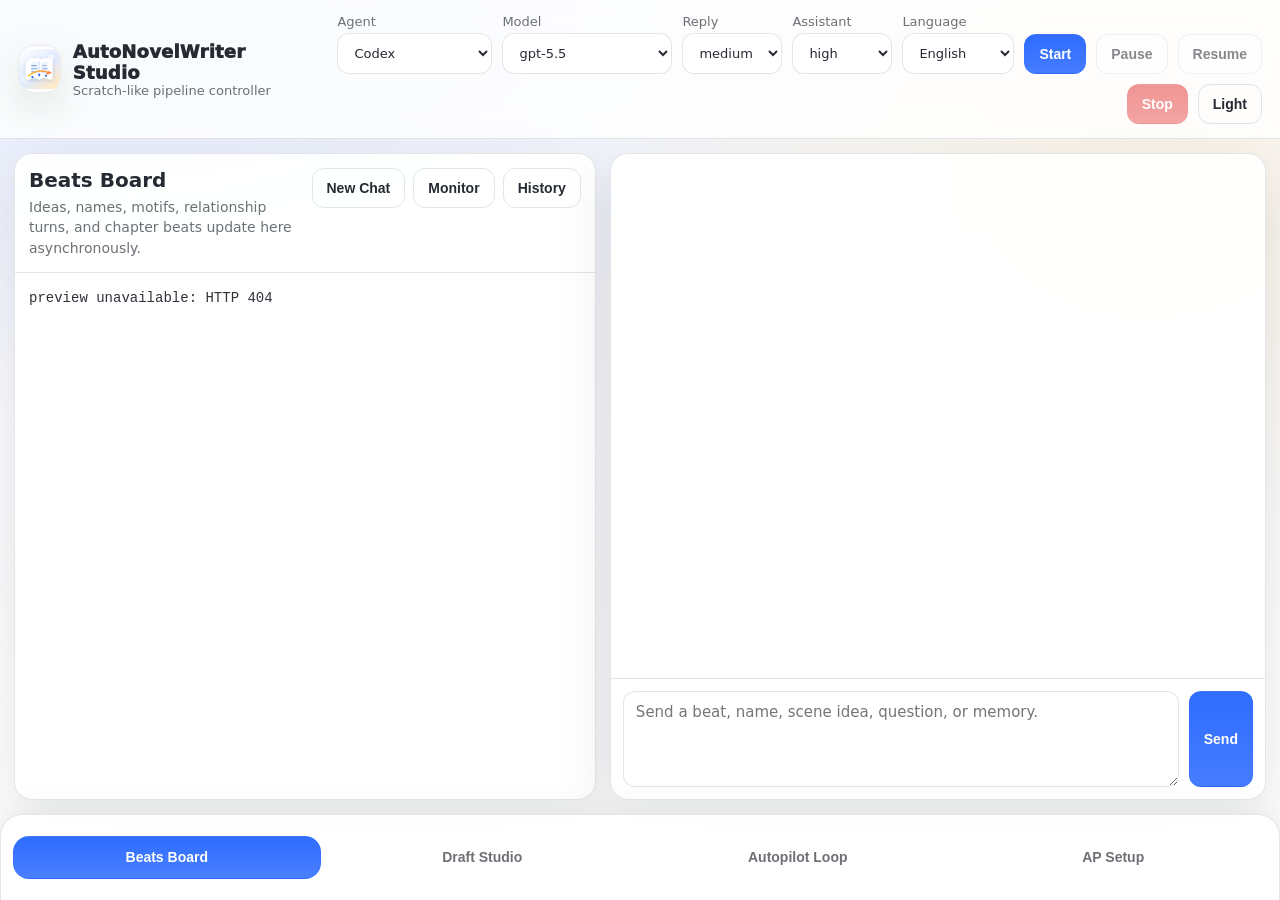
==== commit 73249da7: "Refine mobile toolbar labels and history" ====
--- a/pwa/index.html
+++ b/pwa/index.html
@@ -145,7 +145,7 @@
         <div class="panel-head">
           <div class="panel-title" data-i18n="ui.panel.program.title">Program</div>
           <div class="panel-actions">
-            <button class="btn btn--ghost" type="button" data-agent-monitor>Agent</button>
+            <button class="btn btn--ghost" type="button" data-agent-monitor>Monitor</button>
             <button class="btn btn--ghost" id="btn-clear" data-i18n="ui.btn.clear">Clear</button>
             <button class="btn btn--ghost" id="btn-export" data-i18n="ui.btn.export_json">Export JSON</button>
             <button class="btn btn--ghost" id="btn-send-plan" data-i18n="ui.btn.send_plan">Send Plan</button>
@@ -494,7 +494,7 @@
           <textarea
             id="novel-setup"
             class="input"
-            placeholder="Ask to edit the Scratch-like Autopilot Setup. Loop script changes must pass AAPS validation."
+            placeholder="Ask to edit the Scratch-like AP Setup. Loop script changes must pass AAPS validation."
           ></textarea>
           <button class="btn btn--primary" id="novel-setup-send">Send</button>
         </div>
@@ -513,10 +513,10 @@
             <p>Ideas, names, motifs, relationship turns, and chapter beats update here asynchronously.</p>
           </div>
           <div class="writing-actions">
-            <button class="btn btn--ghost preview-toggle" type="button" data-preview-toggle aria-expanded="false">Preview</button>
+            <button class="btn btn--ghost preview-toggle" type="button" data-preview-toggle aria-expanded="false">Show</button>
             <button class="btn btn--ghost" type="button" data-new-chat>New Chat</button>
-            <button class="btn btn--ghost" type="button" data-agent-monitor>Agent</button>
-            <button class="btn btn--ghost" id="beats-refresh">Refresh</button>
+            <button class="btn btn--ghost" type="button" data-agent-monitor>Monitor</button>
+            <button class="btn btn--ghost" type="button" data-chat-history>History</button>
           </div>
         </div>
         <pre id="beats-preview" class="preview-text">loading...</pre>
@@ -543,10 +543,10 @@
             <p>Latest chapter draft preview stays above the chat so writing and guidance remain connected.</p>
           </div>
           <div class="writing-actions">
-            <button class="btn btn--ghost preview-toggle" type="button" data-preview-toggle aria-expanded="false">Preview</button>
+            <button class="btn btn--ghost preview-toggle" type="button" data-preview-toggle aria-expanded="false">Show</button>
             <button class="btn btn--ghost" type="button" data-new-chat>New Chat</button>
-            <button class="btn btn--ghost" type="button" data-agent-monitor>Agent</button>
-            <button class="btn btn--ghost" id="draft-refresh">Refresh</button>
+            <button class="btn btn--ghost" type="button" data-agent-monitor>Monitor</button>
+            <button class="btn btn--ghost" type="button" data-chat-history>History</button>
           </div>
         </div>
         <pre id="draft-preview" class="preview-text">loading...</pre>
@@ -573,10 +573,10 @@
             <p>Chat can revise the loop, but only schema-checked AAPS scripts are accepted and loaded.</p>
           </div>
           <div class="writing-actions">
-            <button class="btn btn--ghost preview-toggle" type="button" data-preview-toggle aria-expanded="false">Preview</button>
+            <button class="btn btn--ghost preview-toggle" type="button" data-preview-toggle aria-expanded="false">Show</button>
             <button class="btn btn--ghost" type="button" data-new-chat>New Chat</button>
-            <button class="btn btn--ghost" type="button" data-agent-monitor>Agent</button>
-            <button class="btn btn--ghost" type="button" data-novel-tab="setup">Autopilot Setup</button>
+            <button class="btn btn--ghost" type="button" data-agent-monitor>Monitor</button>
+            <button class="btn btn--ghost" type="button" data-novel-tab="setup">AP Setup</button>
           </div>
         </div>
         <pre id="loop-preview" class="preview-text">loading...</pre>
@@ -608,7 +608,7 @@
       <button class="novel-tab is-active" type="button" data-novel-tab="beats">Beats Board</button>
       <button class="novel-tab" type="button" data-novel-tab="draft">Draft Studio</button>
       <button class="novel-tab" type="button" data-novel-tab="loop">Autopilot Loop</button>
-      <button class="novel-tab" type="button" data-novel-tab="setup">Autopilot Setup</button>
+      <button class="novel-tab" type="button" data-novel-tab="setup">AP Setup</button>
     </nav>
   </body>
 </html>
--- a/pwa/styles.css
+++ b/pwa/styles.css
@@ -981,6 +981,25 @@
     padding: 8px 3px;
     line-height: 1.08;
   }
+  .panel-head {
+    min-width: 0;
+    gap: 10px;
+  }
+  .panel--canvas .panel-actions {
+    min-width: 0;
+    max-width: 100%;
+    overflow-x: auto;
+    overscroll-behavior-x: contain;
+    scrollbar-width: none;
+    -webkit-overflow-scrolling: touch;
+  }
+  .panel--canvas .panel-actions::-webkit-scrollbar {
+    display: none;
+  }
+  .panel--canvas .panel-actions .btn {
+    flex: 0 0 auto;
+    white-space: nowrap;
+  }
   select,
   input,
   textarea {
@@ -997,28 +1016,37 @@
     gap: 8px;
     padding: 9px 10px;
   }
+  .writing-head > div:first-child {
+    flex: 0 1 auto;
+    max-width: min(34vw, 132px);
+  }
   .writing-head h2 {
     font-size: 18px;
+    white-space: nowrap;
+    overflow: hidden;
+    text-overflow: ellipsis;
   }
   .writing-head p {
-    max-width: 100%;
+    max-width: min(9ch, 100%);
     margin-top: 3px;
     white-space: nowrap;
     overflow: hidden;
     text-overflow: ellipsis;
   }
   .writing-actions {
+    display: grid;
+    grid-template-columns: repeat(2, minmax(68px, 1fr));
     gap: 5px;
-    flex: 0 1 auto;
-    flex-wrap: nowrap;
-    max-width: min(66vw, 268px);
+    flex: 0 0 min(66vw, 168px);
+    max-width: min(66vw, 168px);
   }
   .writing-actions .btn {
-    flex: 0 1 auto;
+    width: 100%;
+    justify-content: center;
     min-width: 0;
-    min-height: 34px;
-    padding: 7px 8px;
-    font-size: 12px;
+    min-height: 32px;
+    padding: 7px 6px;
+    font-size: 11px;
     line-height: 1.1;
     white-space: nowrap;
     overflow: hidden;
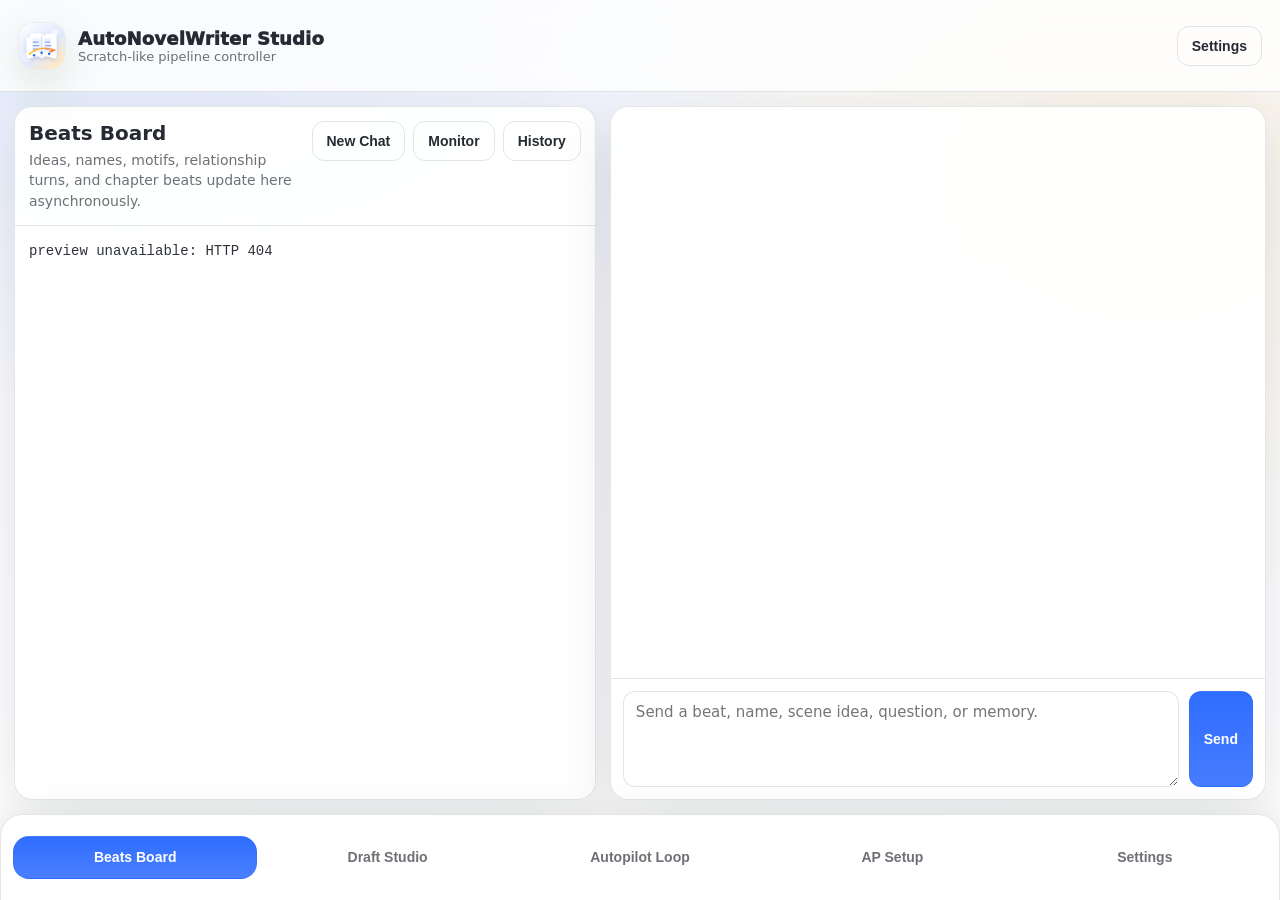
==== commit 374381e0: "Add settings page and shared sessions" ====
--- a/pwa/index.html
+++ b/pwa/index.html
@@ -42,68 +42,9 @@
         </div>
       </div>
 
-      <button class="btn btn--ghost settings-toggle" id="settings-toggle" type="button" aria-expanded="false" aria-controls="topbar-controls">
+      <button class="btn btn--ghost settings-toggle" id="settings-toggle" type="button" data-novel-tab="settings">
         Settings
       </button>
-
-      <div class="controls" id="topbar-controls">
-        <div class="select">
-          <label data-i18n="ui.label.agent">Agent</label>
-          <select id="agent-select">
-            <option value="codex">Codex</option>
-            <option value="copilot" disabled>Copilot (coming)</option>
-            <option value="gemini" disabled>Gemini (coming)</option>
-            <option value="claude" disabled>Claude (coming)</option>
-          </select>
-        </div>
-        <div class="select">
-          <label data-i18n="ui.label.model">Model</label>
-          <select id="model-select">
-            <option value="gpt-5.5" selected>gpt-5.5</option>
-            <option value="gpt-5.3-codex">gpt-5.3-codex</option>
-            <option value="gpt-5.3-codex-mini" disabled>gpt-5.3-codex-mini</option>
-          </select>
-        </div>
-        <div class="select">
-          <label>Reply</label>
-          <select id="novel-reply-reasoning">
-            <option value="medium" selected>medium</option>
-            <option value="low">low</option>
-            <option value="high">high</option>
-          </select>
-        </div>
-        <div class="select">
-          <label>Assistant</label>
-          <select id="novel-assistant-reasoning">
-            <option value="high" selected>high</option>
-            <option value="medium">medium</option>
-            <option value="xhigh">xhigh</option>
-          </select>
-        </div>
-
-        <div class="select">
-          <label data-i18n="ui.label.language">Language</label>
-          <select id="ui-lang">
-            <option value="zh-Hans">中文(简体)</option>
-            <option value="zh-Hant">中文(繁體)</option>
-            <option value="en" selected>English</option>
-            <option value="ja">日本語</option>
-            <option value="ko">한국어</option>
-            <option value="vi">Tiếng Việt</option>
-            <option value="ar">العربية</option>
-            <option value="fr">Français</option>
-            <option value="es">Español</option>
-          </select>
-        </div>
-
-        <button class="btn btn--primary" id="btn-start" data-i18n="ui.btn.start">Start</button>
-        <button class="btn" id="btn-pause" data-i18n="ui.btn.pause">Pause</button>
-        <button class="btn" id="btn-resume" data-i18n="ui.btn.resume">Resume</button>
-        <button class="btn btn--danger" id="btn-stop" data-i18n="ui.btn.stop">Stop</button>
-        <span class="ctrl-msg" id="ctrl-msg" aria-live="polite"></span>
-
-        <button class="btn btn--ghost" id="btn-theme">Light</button>
-      </div>
     </header>
 
     <main class="layout workspace-panel" data-novel-panel="setup" hidden aria-label="Autopilot setup workspace">
@@ -575,7 +516,7 @@
           <div class="writing-actions">
             <button class="btn btn--ghost preview-toggle" type="button" data-preview-toggle aria-expanded="false">Show</button>
             <button class="btn btn--ghost" type="button" data-new-chat>New Chat</button>
-            <button class="btn btn--ghost" type="button" data-agent-monitor>Monitor</button>
+            <button class="btn btn--ghost" type="button" data-chat-history>History</button>
             <button class="btn btn--ghost" type="button" data-novel-tab="setup">AP Setup</button>
           </div>
         </div>
@@ -590,6 +531,110 @@
       </div>
     </section>
 
+    <section class="settings-screen workspace-panel" data-novel-panel="settings" hidden aria-label="Settings workspace">
+      <div class="settings-page-head">
+        <div>
+          <h2>Settings</h2>
+          <p>Agent, model, session sharing, language, theme, and pipeline controls.</p>
+        </div>
+        <button class="btn btn--ghost" type="button" data-agent-monitor>Monitor</button>
+      </div>
+
+      <div class="settings-grid" id="topbar-controls">
+        <section class="settings-panel">
+          <div class="settings-panel-head">
+            <h3>Agent</h3>
+            <p>Fast reply and background writer behavior.</p>
+          </div>
+          <div class="settings-fields">
+            <div class="select">
+              <label data-i18n="ui.label.agent">Agent</label>
+              <select id="agent-select">
+                <option value="codex">Codex</option>
+                <option value="copilot" disabled>Copilot (coming)</option>
+                <option value="gemini" disabled>Gemini (coming)</option>
+                <option value="claude" disabled>Claude (coming)</option>
+              </select>
+            </div>
+            <div class="select">
+              <label data-i18n="ui.label.model">Model</label>
+              <select id="model-select">
+                <option value="gpt-5.5" selected>gpt-5.5</option>
+                <option value="gpt-5.3-codex">gpt-5.3-codex</option>
+                <option value="gpt-5.3-codex-mini" disabled>gpt-5.3-codex-mini</option>
+              </select>
+            </div>
+            <div class="select">
+              <label>Reply</label>
+              <select id="novel-reply-reasoning">
+                <option value="medium" selected>medium</option>
+                <option value="low">low</option>
+                <option value="high">high</option>
+              </select>
+            </div>
+            <div class="select">
+              <label>Assistant</label>
+              <select id="novel-assistant-reasoning">
+                <option value="high" selected>high</option>
+                <option value="medium">medium</option>
+                <option value="xhigh">xhigh</option>
+              </select>
+            </div>
+          </div>
+        </section>
+
+        <section class="settings-panel">
+          <div class="settings-panel-head">
+            <h3>Session</h3>
+            <p>Share one writing conversation across all tabs, or split by tab.</p>
+          </div>
+          <label class="toggle-row">
+            <span>
+              <strong>Share Session</strong>
+              <small>On by default. Beats, Draft, Loop, and AP Setup use the same active chat.</small>
+            </span>
+            <input id="share-sessions-toggle" type="checkbox" checked />
+          </label>
+          <div class="settings-separator"></div>
+          <div class="settings-fields settings-fields--compact">
+            <div class="select">
+              <label data-i18n="ui.label.language">Language</label>
+              <select id="ui-lang">
+                <option value="zh-Hans">中文(简体)</option>
+                <option value="zh-Hant">中文(繁體)</option>
+                <option value="en" selected>English</option>
+                <option value="ja">日本語</option>
+                <option value="ko">한국어</option>
+                <option value="vi">Tiếng Việt</option>
+                <option value="ar">العربية</option>
+                <option value="fr">Français</option>
+                <option value="es">Español</option>
+              </select>
+            </div>
+            <button class="btn btn--ghost settings-theme-btn" id="btn-theme" type="button">Light</button>
+          </div>
+        </section>
+
+        <section class="settings-panel settings-panel--wide">
+          <div class="settings-panel-head">
+            <h3>Pipeline</h3>
+            <p>Runtime controls use consistent sizing and clear separation from writing settings.</p>
+          </div>
+          <div class="pipeline-control-row">
+            <button class="btn btn--primary" id="btn-start" data-i18n="ui.btn.start">Start</button>
+            <button class="btn" id="btn-pause" data-i18n="ui.btn.pause">Pause</button>
+            <button class="btn" id="btn-resume" data-i18n="ui.btn.resume">Resume</button>
+            <button class="btn btn--danger" id="btn-stop" data-i18n="ui.btn.stop">Stop</button>
+          </div>
+          <div class="settings-separator"></div>
+          <span class="ctrl-msg" id="ctrl-msg" aria-live="polite"></span>
+          <div class="hintbox">
+            Pipeline controls start, pause, resume, and stop the configured autopilot runner. Chat session sharing only changes browser writing conversations.
+          </div>
+        </section>
+      </div>
+    </section>
+
     <aside class="agent-popover" id="agent-popover" hidden>
       <div class="writing-head">
         <div>
@@ -602,6 +647,17 @@
       <button class="btn btn--ghost" id="novel-agent-refresh" type="button">Refresh</button>
     </aside>
 
+    <aside class="history-popover" id="history-popover" hidden>
+      <div class="writing-head">
+        <div>
+          <h2>Chat History</h2>
+          <p id="history-popover-meta">Open a saved session for this tab.</p>
+        </div>
+        <button class="btn btn--ghost" id="history-popover-close" type="button">Close</button>
+      </div>
+      <div class="history-list" id="history-list"></div>
+    </aside>
+
     <div class="toast-stack" id="toast-stack" aria-live="polite" aria-atomic="false"></div>
 
     <nav class="novel-tabs bottom-nav" aria-label="Novel workspace tabs">
@@ -609,6 +665,7 @@
       <button class="novel-tab" type="button" data-novel-tab="draft">Draft Studio</button>
       <button class="novel-tab" type="button" data-novel-tab="loop">Autopilot Loop</button>
       <button class="novel-tab" type="button" data-novel-tab="setup">AP Setup</button>
+      <button class="novel-tab" type="button" data-novel-tab="settings">Settings</button>
     </nav>
   </body>
 </html>
--- a/pwa/styles.css
+++ b/pwa/styles.css
@@ -135,7 +135,9 @@
 }
 
 .settings-toggle {
-  display: none;
+  display: inline-flex;
+  align-items: center;
+  justify-content: center;
 }
 
 .select {
@@ -277,6 +279,126 @@
 .loop-screen {
   height: calc(100dvh - var(--topbar-h) - var(--bottom-nav-h));
   padding: 14px;
+}
+
+.settings-screen {
+  height: calc(100dvh - var(--topbar-h) - var(--bottom-nav-h));
+  grid-template-rows: auto minmax(0, 1fr);
+  gap: 14px;
+  padding: 14px;
+  overflow: auto;
+}
+
+.settings-page-head,
+.settings-panel {
+  border: 1px solid var(--stroke);
+  border-radius: var(--radius);
+  background: color-mix(in srgb, var(--panel) 94%, transparent);
+  box-shadow: var(--shadow);
+}
+
+.settings-page-head {
+  display: flex;
+  align-items: center;
+  justify-content: space-between;
+  gap: 14px;
+  padding: 16px;
+}
+
+.settings-page-head h2,
+.settings-panel-head h3 {
+  margin: 0;
+  line-height: 1.2;
+}
+
+.settings-page-head h2 {
+  font-size: var(--font-title);
+}
+
+.settings-page-head p,
+.settings-panel-head p,
+.toggle-row small {
+  margin: 5px 0 0;
+  color: var(--muted);
+  font-size: var(--font-sm);
+  line-height: 1.45;
+}
+
+.settings-grid {
+  display: grid;
+  grid-template-columns: repeat(2, minmax(260px, 1fr));
+  gap: 14px;
+  align-items: start;
+}
+
+.settings-panel {
+  padding: 14px;
+}
+
+.settings-panel--wide {
+  grid-column: 1 / -1;
+}
+
+.settings-panel-head {
+  padding-bottom: 12px;
+}
+
+.settings-fields {
+  display: grid;
+  grid-template-columns: repeat(2, minmax(180px, 1fr));
+  gap: 12px;
+}
+
+.settings-fields--compact {
+  align-items: end;
+}
+
+.settings-separator {
+  height: 1px;
+  margin: 14px 0;
+  background: var(--stroke);
+}
+
+.toggle-row {
+  display: flex;
+  align-items: center;
+  justify-content: space-between;
+  gap: 16px;
+  min-height: 72px;
+  padding: 12px;
+  border: 1px solid var(--stroke);
+  border-radius: 14px;
+  background: color-mix(in srgb, var(--panel) 88%, var(--bg));
+}
+
+.toggle-row span {
+  min-width: 0;
+}
+
+.toggle-row strong,
+.toggle-row small {
+  display: block;
+}
+
+.toggle-row input[type="checkbox"] {
+  width: 54px;
+  height: 30px;
+  flex: 0 0 auto;
+  accent-color: var(--blue);
+}
+
+.pipeline-control-row {
+  display: grid;
+  grid-template-columns: repeat(4, minmax(110px, 1fr));
+  gap: 10px;
+}
+
+.pipeline-control-row .btn,
+.settings-theme-btn {
+  min-height: 46px;
+  display: inline-flex;
+  align-items: center;
+  justify-content: center;
 }
 
 .writing-preview,
@@ -367,6 +489,20 @@
   overflow: auto;
 }
 
+.chat-more-wrap {
+  display: flex;
+  justify-content: center;
+  padding: 2px 0 10px;
+}
+
+.chat-more {
+  min-height: 32px;
+  padding: 6px 12px;
+  font-size: var(--font-sm);
+  color: var(--muted);
+  background: color-mix(in srgb, var(--panel) 82%, var(--bg));
+}
+
 .chatbar--large {
   padding: 12px;
 }
@@ -392,7 +528,8 @@
   border-top: 1px solid var(--stroke);
 }
 
-.agent-popover {
+.agent-popover,
+.history-popover {
   position: fixed;
   right: 18px;
   bottom: calc(var(--bottom-nav-h) + 62px);
@@ -405,6 +542,55 @@
   background: color-mix(in srgb, var(--panel) 84%, transparent);
   box-shadow: 0 24px 80px rgba(12, 18, 28, 0.24);
   backdrop-filter: blur(18px);
+}
+
+.history-popover {
+  z-index: 44;
+}
+
+.history-list {
+  display: grid;
+  gap: 8px;
+  padding: 12px;
+}
+
+.history-item {
+  display: grid;
+  gap: 4px;
+  width: 100%;
+  min-width: 0;
+  padding: 12px 13px;
+  border: 1px solid var(--stroke);
+  border-radius: 14px;
+  color: var(--text);
+  text-align: left;
+  background: color-mix(in srgb, var(--panel) 92%, var(--bg));
+  cursor: pointer;
+}
+
+.history-item:hover,
+.history-item.is-active {
+  border-color: color-mix(in srgb, var(--blue) 38%, var(--stroke));
+  background: color-mix(in srgb, var(--blue) 7%, var(--panel));
+}
+
+.history-item__title,
+.history-item__meta {
+  display: block;
+  min-width: 0;
+  overflow: hidden;
+  text-overflow: ellipsis;
+  white-space: nowrap;
+}
+
+.history-item__title {
+  font-size: var(--font-readable);
+  font-weight: 800;
+}
+
+.history-item__meta {
+  color: var(--muted);
+  font-size: var(--font-sm);
 }
 
 .toast-stack {
@@ -906,13 +1092,60 @@
     gap: 6px;
   }
   .writing-screen,
-  .loop-screen {
+  .loop-screen,
+  .settings-screen {
     height: calc(100dvh - var(--topbar-h) - var(--bottom-nav-h));
     min-height: 0;
     padding: 6px;
     gap: 6px;
     max-width: 100vw;
     overflow-x: hidden;
+  }
+  .settings-screen {
+    grid-template-rows: auto minmax(0, 1fr);
+    overflow: auto;
+  }
+  .settings-page-head {
+    padding: 10px;
+    border-radius: 14px;
+  }
+  .settings-page-head p {
+    display: none;
+  }
+  .settings-page-head h2 {
+    font-size: 18px;
+  }
+  .settings-grid,
+  .settings-fields {
+    grid-template-columns: 1fr;
+    gap: 8px;
+  }
+  .settings-panel {
+    padding: 10px;
+    border-radius: 14px;
+  }
+  .settings-panel-head {
+    padding-bottom: 8px;
+  }
+  .settings-panel-head p {
+    font-size: 12px;
+  }
+  .toggle-row {
+    min-height: 62px;
+    padding: 10px;
+    gap: 10px;
+  }
+  .toggle-row input[type="checkbox"] {
+    width: 50px;
+    height: 28px;
+  }
+  .pipeline-control-row {
+    grid-template-columns: repeat(2, minmax(0, 1fr));
+    gap: 7px;
+  }
+  .pipeline-control-row .btn,
+  .settings-theme-btn {
+    min-height: 42px;
   }
   .writing-screen {
     grid-template-columns: minmax(0, 1fr);
@@ -1078,6 +1311,14 @@
   .chatlog--large {
     padding: 8px;
   }
+  .chat-more-wrap {
+    padding-bottom: 7px;
+  }
+  .chat-more {
+    min-height: 30px;
+    padding: 5px 10px;
+    font-size: 12px;
+  }
   .chatbar--large {
     padding: 6px;
   }
@@ -1101,12 +1342,21 @@
   .msg--system {
     border-bottom-left-radius: 7px;
   }
-  .agent-popover {
+  .agent-popover,
+  .history-popover {
     right: 8px;
     bottom: calc(var(--bottom-nav-h) + 10px);
     width: min(420px, calc(100vw - 16px));
     max-height: min(620px, calc(100dvh - var(--topbar-h) - var(--bottom-nav-h) - 28px));
   }
+  .history-list {
+    padding: 8px;
+    gap: 7px;
+  }
+  .history-item {
+    padding: 11px 12px;
+    border-radius: 13px;
+  }
   .toast-stack {
     right: 8px;
     bottom: calc(var(--bottom-nav-h) + 8px);
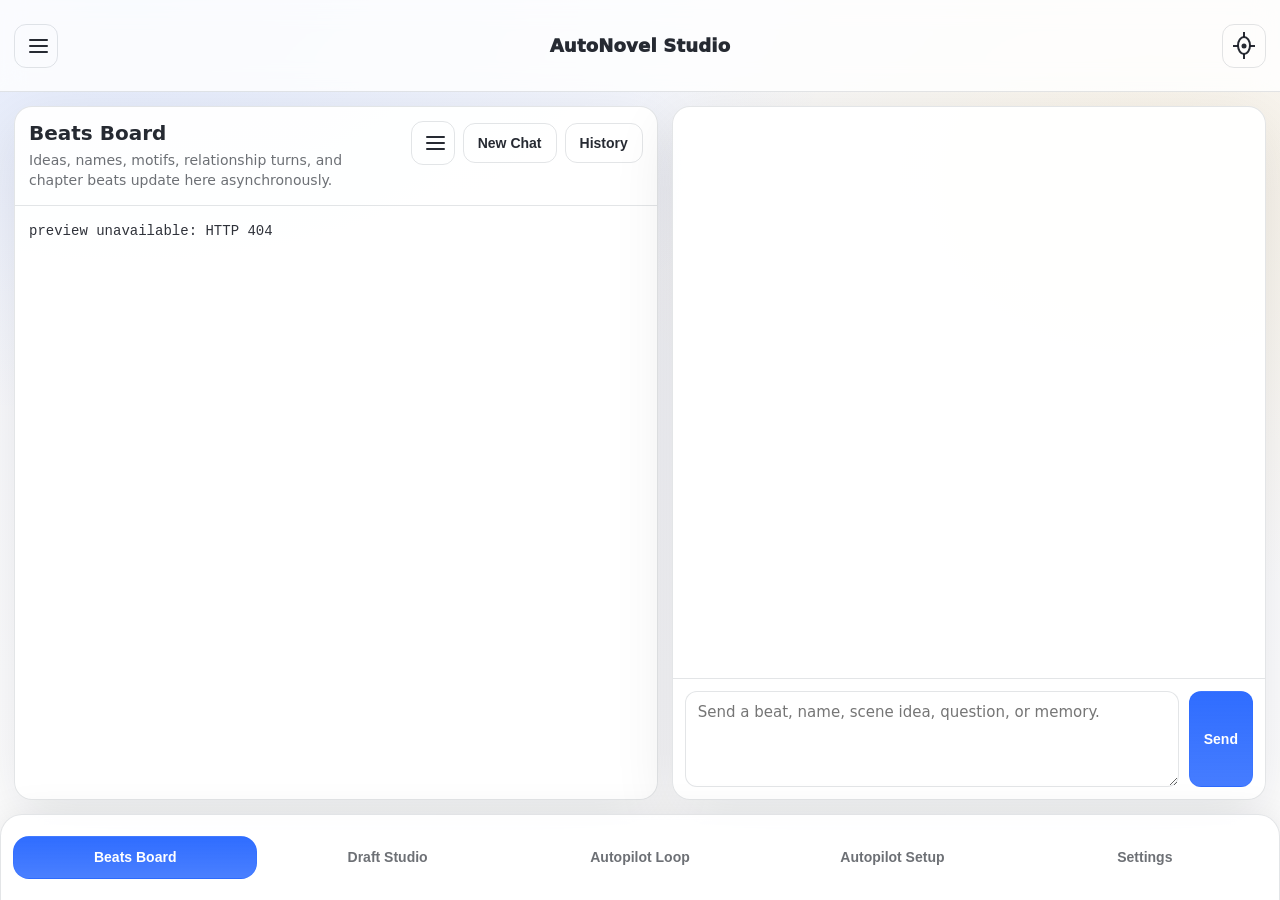
==== commit 4cb3218d: "Refine AutoNovel Studio header and preview controls" ====
--- a/pwa/index.html
+++ b/pwa/index.html
@@ -6,7 +6,7 @@
       name="viewport"
       content="width=device-width, initial-scale=1, maximum-scale=1, user-scalable=no, viewport-fit=cover"
     />
-    <title>AutoNovelWriter Studio</title>
+    <title>AutoNovel Studio</title>
     <link rel="icon" href="autonovelwriter-icon.svg" type="image/svg+xml" />
     <link rel="apple-touch-icon" href="autonovelwriter-icon-192.png" />
     <link rel="manifest" href="manifest.json" />
@@ -30,20 +30,23 @@
     <script src="i18n.js" defer></script>
     <script src="app.js" defer></script>
   </head>
-  <body data-theme="light">
+  <body data-theme="light" class="chrome-compact">
     <header class="topbar">
+      <button class="btn btn--ghost icon-btn chrome-toggle" id="chrome-toggle" type="button" aria-label="Toggle header details" title="Toggle header details">
+        <span class="hamburger-lines" aria-hidden="true"></span>
+      </button>
       <div class="brand">
         <div class="logo">
           <img src="autonovelwriter-icon.svg" alt="AutoNovelWriter icon" />
         </div>
         <div class="brand-text">
-          <div class="brand-name" data-i18n="ui.brand.name">AutoNovelWriter Studio</div>
+          <div class="brand-name" data-i18n="ui.brand.name">AutoNovel Studio</div>
           <div class="brand-sub" data-i18n="ui.brand.sub">Scratch-like pipeline controller</div>
         </div>
       </div>
 
-      <button class="btn btn--ghost settings-toggle" id="settings-toggle" type="button" data-novel-tab="settings">
-        Settings
+      <button class="btn btn--ghost icon-btn settings-toggle" id="settings-toggle" type="button" data-novel-tab="settings" aria-label="Settings" title="Settings">
+        <span class="gear-icon" aria-hidden="true"></span>
       </button>
     </header>
 
@@ -86,7 +89,6 @@
         <div class="panel-head">
           <div class="panel-title" data-i18n="ui.panel.program.title">Program</div>
           <div class="panel-actions">
-            <button class="btn btn--ghost" type="button" data-agent-monitor>Monitor</button>
             <button class="btn btn--ghost" id="btn-clear" data-i18n="ui.btn.clear">Clear</button>
             <button class="btn btn--ghost" id="btn-export" data-i18n="ui.btn.export_json">Export JSON</button>
             <button class="btn btn--ghost" id="btn-send-plan" data-i18n="ui.btn.send_plan">Send Plan</button>
@@ -435,7 +437,7 @@
           <textarea
             id="novel-setup"
             class="input"
-            placeholder="Ask to edit the Scratch-like AP Setup. Loop script changes must pass AAPS validation."
+            placeholder="Ask to edit the Scratch-like Autopilot Setup. Loop script changes must pass AAPS validation."
           ></textarea>
           <button class="btn btn--primary" id="novel-setup-send">Send</button>
         </div>
@@ -443,7 +445,7 @@
     </main>
 
     <section
-      class="writing-screen workspace-panel is-active is-preview-collapsed"
+      class="writing-screen workspace-panel is-active is-preview-expanded"
       data-novel-panel="beats"
       aria-label="Beats board workspace"
     >
@@ -454,9 +456,10 @@
             <p>Ideas, names, motifs, relationship turns, and chapter beats update here asynchronously.</p>
           </div>
           <div class="writing-actions">
-            <button class="btn btn--ghost preview-toggle" type="button" data-preview-toggle aria-expanded="false">Show</button>
+            <button class="btn btn--ghost icon-btn preview-toggle" type="button" data-preview-toggle aria-expanded="true" aria-label="Toggle preview" title="Toggle preview">
+              <span class="hamburger-lines" aria-hidden="true"></span>
+            </button>
             <button class="btn btn--ghost" type="button" data-new-chat>New Chat</button>
-            <button class="btn btn--ghost" type="button" data-agent-monitor>Monitor</button>
             <button class="btn btn--ghost" type="button" data-chat-history>History</button>
           </div>
         </div>
@@ -472,7 +475,7 @@
     </section>
 
     <section
-      class="writing-screen workspace-panel is-preview-collapsed"
+      class="writing-screen workspace-panel is-preview-expanded"
       data-novel-panel="draft"
       hidden
       aria-label="Draft studio workspace"
@@ -484,9 +487,10 @@
             <p>Latest chapter draft preview stays above the chat so writing and guidance remain connected.</p>
           </div>
           <div class="writing-actions">
-            <button class="btn btn--ghost preview-toggle" type="button" data-preview-toggle aria-expanded="false">Show</button>
+            <button class="btn btn--ghost icon-btn preview-toggle" type="button" data-preview-toggle aria-expanded="true" aria-label="Toggle preview" title="Toggle preview">
+              <span class="hamburger-lines" aria-hidden="true"></span>
+            </button>
             <button class="btn btn--ghost" type="button" data-new-chat>New Chat</button>
-            <button class="btn btn--ghost" type="button" data-agent-monitor>Monitor</button>
             <button class="btn btn--ghost" type="button" data-chat-history>History</button>
           </div>
         </div>
@@ -502,7 +506,7 @@
     </section>
 
     <section
-      class="writing-screen workspace-panel is-preview-collapsed"
+      class="writing-screen workspace-panel is-preview-expanded"
       data-novel-panel="loop"
       hidden
       aria-label="Autopilot loop workspace"
@@ -514,10 +518,12 @@
             <p>Chat can revise the loop, but only schema-checked AAPS scripts are accepted and loaded.</p>
           </div>
           <div class="writing-actions">
-            <button class="btn btn--ghost preview-toggle" type="button" data-preview-toggle aria-expanded="false">Show</button>
+            <button class="btn btn--ghost icon-btn preview-toggle" type="button" data-preview-toggle aria-expanded="true" aria-label="Toggle preview" title="Toggle preview">
+              <span class="hamburger-lines" aria-hidden="true"></span>
+            </button>
             <button class="btn btn--ghost" type="button" data-new-chat>New Chat</button>
             <button class="btn btn--ghost" type="button" data-chat-history>History</button>
-            <button class="btn btn--ghost" type="button" data-novel-tab="setup">AP Setup</button>
+            <button class="btn btn--ghost" type="button" data-novel-tab="setup">Autopilot Setup</button>
           </div>
         </div>
         <pre id="loop-preview" class="preview-text">loading...</pre>
@@ -591,7 +597,7 @@
           <label class="toggle-row">
             <span>
               <strong>Share Session</strong>
-              <small>On by default. Beats, Draft, Loop, and AP Setup use the same active chat.</small>
+              <small>On by default. Beats, Draft, Loop, and Autopilot Setup use the same active chat.</small>
             </span>
             <input id="share-sessions-toggle" type="checkbox" checked />
           </label>
@@ -664,7 +670,7 @@
       <button class="novel-tab is-active" type="button" data-novel-tab="beats">Beats Board</button>
       <button class="novel-tab" type="button" data-novel-tab="draft">Draft Studio</button>
       <button class="novel-tab" type="button" data-novel-tab="loop">Autopilot Loop</button>
-      <button class="novel-tab" type="button" data-novel-tab="setup">AP Setup</button>
+      <button class="novel-tab" type="button" data-novel-tab="setup">Autopilot Setup</button>
       <button class="novel-tab" type="button" data-novel-tab="settings">Settings</button>
     </nav>
   </body>
--- a/pwa/styles.css
+++ b/pwa/styles.css
@@ -78,11 +78,11 @@
   position: sticky;
   top: 0;
   z-index: 10;
-  display: flex;
+  display: grid;
+  grid-template-columns: auto minmax(0, 1fr) auto;
   align-items: center;
-  justify-content: space-between;
-  gap: 16px;
-  padding: 14px 18px;
+  gap: 12px;
+  padding: 12px 14px;
   min-height: var(--topbar-h);
   backdrop-filter: blur(12px);
   background: color-mix(in srgb, var(--panel) 80%, transparent);
@@ -92,8 +92,10 @@
 .brand {
   display: flex;
   align-items: center;
+  justify-content: center;
   gap: 12px;
-  min-width: 260px;
+  min-width: 0;
+  text-align: center;
 }
 
 .logo {
@@ -124,6 +126,82 @@
 .brand-sub {
   font-size: var(--font-xs);
   color: var(--muted);
+}
+
+.chrome-compact .logo,
+.chrome-compact .brand-sub {
+  display: none;
+}
+
+.icon-btn {
+  width: 44px;
+  min-width: 44px;
+  height: 44px;
+  padding: 0;
+  display: inline-grid;
+  place-items: center;
+  border-radius: 14px;
+}
+
+.hamburger-lines,
+.hamburger-lines::before,
+.hamburger-lines::after {
+  display: block;
+  width: 19px;
+  height: 2px;
+  border-radius: 999px;
+  background: currentColor;
+}
+
+.hamburger-lines {
+  position: relative;
+}
+
+.hamburger-lines::before,
+.hamburger-lines::after {
+  content: "";
+  position: absolute;
+  left: 0;
+}
+
+.hamburger-lines::before {
+  top: -6px;
+}
+
+.hamburger-lines::after {
+  top: 6px;
+}
+
+.gear-icon {
+  width: 19px;
+  height: 19px;
+  display: block;
+  border: 2px solid currentColor;
+  border-radius: 50%;
+  position: relative;
+}
+
+.gear-icon::before {
+  content: "";
+  position: absolute;
+  width: 5px;
+  height: 5px;
+  border-radius: 50%;
+  background: currentColor;
+  left: 50%;
+  top: 50%;
+  transform: translate(-50%, -50%);
+}
+
+.gear-icon::after {
+  content: "";
+  position: absolute;
+  inset: -6px;
+  background:
+    linear-gradient(currentColor, currentColor) 50% 0 / 2px 5px no-repeat,
+    linear-gradient(currentColor, currentColor) 50% 100% / 2px 5px no-repeat,
+    linear-gradient(90deg, currentColor, currentColor) 0 50% / 5px 2px no-repeat,
+    linear-gradient(90deg, currentColor, currentColor) 100% 50% / 5px 2px no-repeat;
 }
 
 .controls {
@@ -270,7 +348,7 @@
 
 .writing-screen {
   height: calc(100dvh - var(--topbar-h) - var(--bottom-nav-h));
-  grid-template-columns: minmax(360px, 0.94fr) minmax(420px, 1.06fr);
+  grid-template-columns: minmax(380px, 1.04fr) minmax(400px, 0.96fr);
   grid-template-rows: minmax(0, 1fr);
   gap: 14px;
   padding: 14px;
@@ -515,7 +593,7 @@
 }
 
 .preview-toggle {
-  display: none;
+  display: inline-grid;
 }
 
 .loop-card {
@@ -1075,7 +1153,7 @@
   }
   .topbar {
     display: grid;
-    grid-template-columns: minmax(0, 1fr) auto;
+    grid-template-columns: auto minmax(0, 1fr) auto;
     align-items: center;
     gap: 6px 8px;
     min-height: var(--topbar-h);
@@ -1156,8 +1234,8 @@
     overflow: hidden;
   }
   .logo {
-    width: 38px;
-    height: 38px;
+    width: 36px;
+    height: 36px;
     border-radius: 12px;
     flex: 0 0 auto;
   }
@@ -1174,8 +1252,6 @@
     display: inline-flex;
     align-items: center;
     justify-content: center;
-    min-height: 38px;
-    padding: 8px 11px;
   }
   .controls {
     grid-column: 1 / -1;
@@ -1268,10 +1344,10 @@
   }
   .writing-actions {
     display: grid;
-    grid-template-columns: repeat(2, minmax(68px, 1fr));
+    grid-template-columns: 32px repeat(2, minmax(68px, 1fr));
     gap: 5px;
-    flex: 0 0 min(66vw, 168px);
-    max-width: min(66vw, 168px);
+    flex: 0 0 min(70vw, 184px);
+    max-width: min(70vw, 184px);
   }
   .writing-actions .btn {
     width: 100%;
@@ -1286,7 +1362,11 @@
     text-overflow: ellipsis;
   }
   .preview-toggle {
-    display: inline-flex;
+    display: inline-grid;
+    min-width: 32px;
+    width: 32px;
+    height: 32px;
+    padding: 0;
   }
   .writing-screen.is-preview-collapsed {
     grid-template-rows: auto minmax(0, 1fr);
@@ -1298,7 +1378,7 @@
     display: none;
   }
   .writing-screen.is-preview-expanded {
-    grid-template-rows: minmax(168px, 0.42fr) minmax(0, 1fr);
+    grid-template-rows: minmax(230px, 0.52fr) minmax(0, 1fr);
   }
   .writing-screen.is-preview-expanded .preview-text {
     display: block;
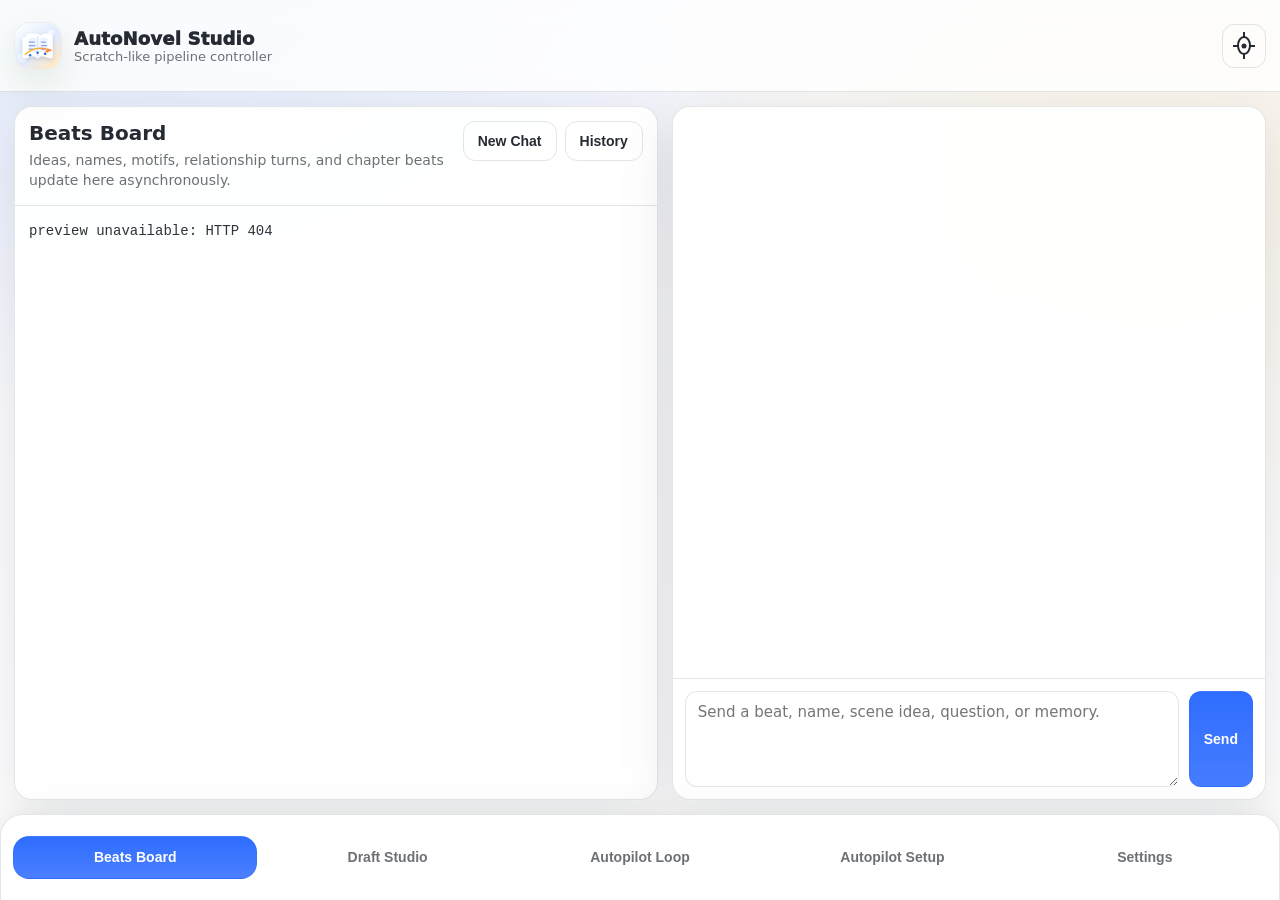
==== commit e3f28ee4: "Simplify header and remove preview fold buttons" ====
--- a/pwa/index.html
+++ b/pwa/index.html
@@ -30,9 +30,9 @@
     <script src="i18n.js" defer></script>
     <script src="app.js" defer></script>
   </head>
-  <body data-theme="light" class="chrome-compact">
+  <body data-theme="light">
     <header class="topbar">
-      <button class="btn btn--ghost icon-btn chrome-toggle" id="chrome-toggle" type="button" aria-label="Toggle header details" title="Toggle header details">
+      <button class="btn btn--ghost icon-btn chrome-toggle" id="chrome-toggle" type="button" aria-label="Toggle preview" title="Toggle preview">
         <span class="hamburger-lines" aria-hidden="true"></span>
       </button>
       <div class="brand">
@@ -456,9 +456,6 @@
             <p>Ideas, names, motifs, relationship turns, and chapter beats update here asynchronously.</p>
           </div>
           <div class="writing-actions">
-            <button class="btn btn--ghost icon-btn preview-toggle" type="button" data-preview-toggle aria-expanded="true" aria-label="Toggle preview" title="Toggle preview">
-              <span class="hamburger-lines" aria-hidden="true"></span>
-            </button>
             <button class="btn btn--ghost" type="button" data-new-chat>New Chat</button>
             <button class="btn btn--ghost" type="button" data-chat-history>History</button>
           </div>
@@ -487,9 +484,6 @@
             <p>Latest chapter draft preview stays above the chat so writing and guidance remain connected.</p>
           </div>
           <div class="writing-actions">
-            <button class="btn btn--ghost icon-btn preview-toggle" type="button" data-preview-toggle aria-expanded="true" aria-label="Toggle preview" title="Toggle preview">
-              <span class="hamburger-lines" aria-hidden="true"></span>
-            </button>
             <button class="btn btn--ghost" type="button" data-new-chat>New Chat</button>
             <button class="btn btn--ghost" type="button" data-chat-history>History</button>
           </div>
@@ -518,12 +512,8 @@
             <p>Chat can revise the loop, but only schema-checked AAPS scripts are accepted and loaded.</p>
           </div>
           <div class="writing-actions">
-            <button class="btn btn--ghost icon-btn preview-toggle" type="button" data-preview-toggle aria-expanded="true" aria-label="Toggle preview" title="Toggle preview">
-              <span class="hamburger-lines" aria-hidden="true"></span>
-            </button>
             <button class="btn btn--ghost" type="button" data-new-chat>New Chat</button>
             <button class="btn btn--ghost" type="button" data-chat-history>History</button>
-            <button class="btn btn--ghost" type="button" data-novel-tab="setup">Autopilot Setup</button>
           </div>
         </div>
         <pre id="loop-preview" class="preview-text">loading...</pre>
--- a/pwa/styles.css
+++ b/pwa/styles.css
@@ -79,7 +79,7 @@
   top: 0;
   z-index: 10;
   display: grid;
-  grid-template-columns: auto minmax(0, 1fr) auto;
+  grid-template-columns: minmax(0, 1fr) auto;
   align-items: center;
   gap: 12px;
   padding: 12px 14px;
@@ -92,10 +92,10 @@
 .brand {
   display: flex;
   align-items: center;
-  justify-content: center;
+  justify-content: flex-start;
   gap: 12px;
   min-width: 0;
-  text-align: center;
+  text-align: left;
 }
 
 .logo {
@@ -126,11 +126,6 @@
 .brand-sub {
   font-size: var(--font-xs);
   color: var(--muted);
-}
-
-.chrome-compact .logo,
-.chrome-compact .brand-sub {
-  display: none;
 }
 
 .icon-btn {
@@ -141,6 +136,10 @@
   display: inline-grid;
   place-items: center;
   border-radius: 14px;
+}
+
+.chrome-toggle {
+  display: none;
 }
 
 .hamburger-lines,
@@ -592,10 +591,6 @@
   resize: vertical;
 }
 
-.preview-toggle {
-  display: inline-grid;
-}
-
 .loop-card {
   max-width: 1180px;
   width: 100%;
@@ -1160,6 +1155,11 @@
     padding: 6px 10px;
     max-width: 100vw;
     overflow-x: hidden;
+    border-bottom-color: transparent;
+    box-shadow: 0 12px 30px rgba(12, 18, 28, 0.06);
+  }
+  .chrome-toggle {
+    display: inline-grid;
   }
   .layout {
     grid-template-columns: 1fr;
@@ -1227,7 +1227,8 @@
   }
   .writing-screen {
     grid-template-columns: minmax(0, 1fr);
-    grid-template-rows: auto minmax(0, 1fr);
+    grid-template-rows: minmax(0, 1fr);
+    padding-top: 0;
   }
   .brand {
     min-width: 0;
@@ -1320,6 +1321,10 @@
   .panel {
     border-radius: 14px;
   }
+  .writing-preview {
+    border-top: 0;
+    border-radius: 0 0 14px 14px;
+  }
   .writing-head {
     align-items: center;
     gap: 8px;
@@ -1344,10 +1349,10 @@
   }
   .writing-actions {
     display: grid;
-    grid-template-columns: 32px repeat(2, minmax(68px, 1fr));
+    grid-template-columns: repeat(2, minmax(68px, 1fr));
     gap: 5px;
-    flex: 0 0 min(70vw, 184px);
-    max-width: min(70vw, 184px);
+    flex: 0 0 min(58vw, 152px);
+    max-width: min(58vw, 152px);
   }
   .writing-actions .btn {
     width: 100%;
@@ -1361,15 +1366,11 @@
     overflow: hidden;
     text-overflow: ellipsis;
   }
-  .preview-toggle {
-    display: inline-grid;
-    min-width: 32px;
-    width: 32px;
-    height: 32px;
-    padding: 0;
-  }
   .writing-screen.is-preview-collapsed {
-    grid-template-rows: auto minmax(0, 1fr);
+    grid-template-rows: minmax(0, 1fr);
+  }
+  .writing-screen.is-preview-collapsed .writing-preview {
+    display: none;
   }
   .writing-screen.is-preview-collapsed .preview-text {
     display: none;
